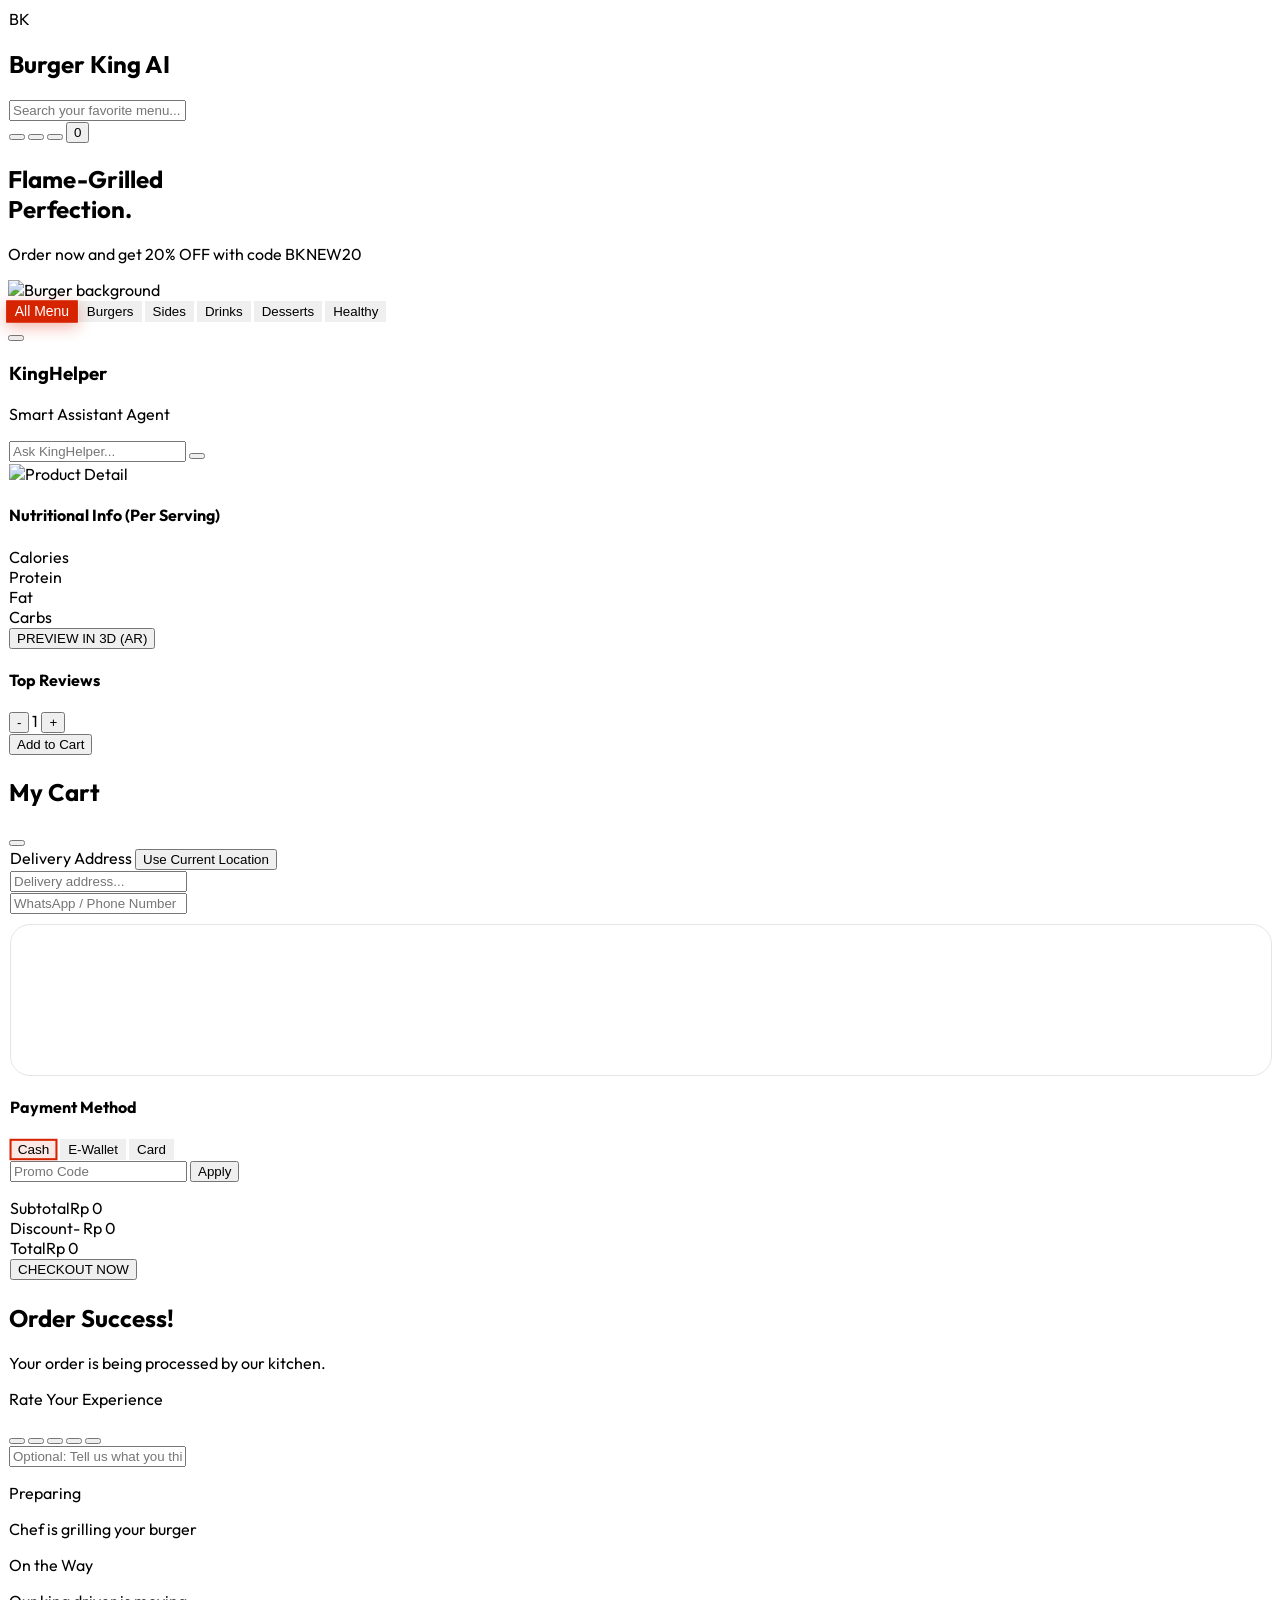
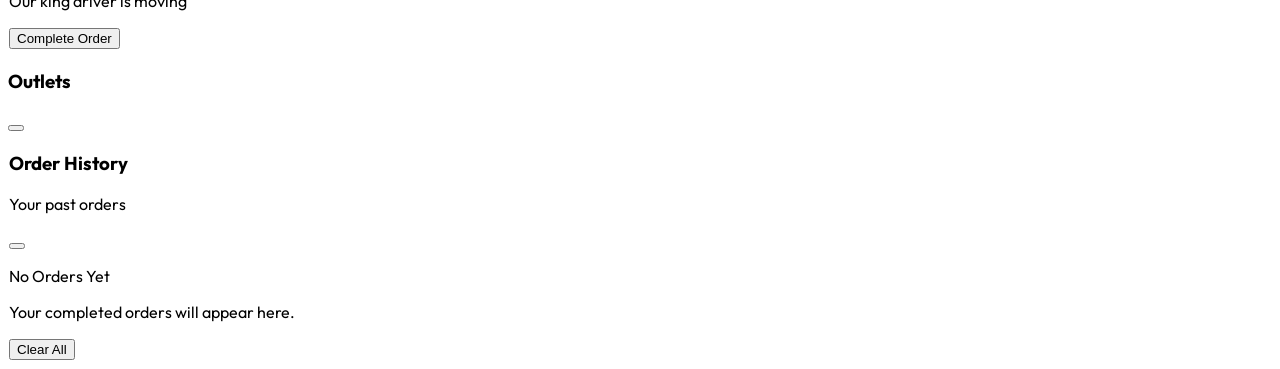
==== index.html @ 4f2f5078 "first commit: Burger King AI ordering website" ====
<!DOCTYPE html>
<html lang="en" class="scroll-smooth">
<head>
    <meta charset="UTF-8">
    <meta name="viewport" content="width=device-width, initial-scale=1.0">
    <title>Burger King AI | Premium Ordering</title>
    
    <!-- Fonts & Icons -->
    <link href="https://fonts.googleapis.com/css2?family=Outfit:wght@300;400;600;800&display=swap" rel="stylesheet">
    <script src="https://cdn.tailwindcss.com"></script>
    <script src="https://unpkg.com/lucide@latest"></script>
    
    <!-- 3D & AR Library -->
    <script type="module" src="https://ajax.googleapis.com/ajax/libs/model-viewer/4.2.0/model-viewer.min.js"></script>
    
    <!-- Mapping Library (Leaflet) -->
    <link rel="stylesheet" href="https://unpkg.com/leaflet@1.9.4/dist/leaflet.css" />
    <script src="https://unpkg.com/leaflet@1.9.4/dist/leaflet.js"></script>
    
    <!-- Custom Styles -->
    <link rel="stylesheet" href="style.css">
    
    <script>
        tailwind.config = {
            darkMode: 'class',
            theme: {
                extend: {
                    colors: {
                        bk: {
                            red: '#D62300',
                            orange: '#FF8730',
                            flame: '#F26122',
                            yellow: '#F5EBCC',
                            dark: '#1A1A1A',
                            charcoal: '#2D2D2D'
                        }
                    },
                    fontFamily: {
                        outfit: ['Outfit', 'sans-serif'],
                    }
                }
            }
        }
    </script>
</head>

<body class="bg-bk-yellow dark:bg-bk-dark text-bk-dark dark:text-bk-yellow min-h-screen">
    
    <!-- NAVIGATION BAR -->
    <nav class="sticky top-0 z-50 glass px-4 py-3 flex items-center justify-between">
        <div class="flex items-center gap-2">
            <div class="w-10 h-10 bg-bk-red rounded-full flex items-center justify-center text-white font-bold text-xl shadow-lg">BK</div>
            <h1 class="text-xl font-extrabold tracking-tight hidden sm:block uppercase">Burger King <span class="text-bk-red">AI</span></h1>
        </div>
        
        <div class="flex-1 max-w-md mx-4 relative hidden md:block">
            <input type="text" id="searchInput" oninput="handleSearch()" placeholder="Search your favorite menu..." class="w-full bg-white/50 dark:bg-white/10 border-none rounded-full py-2 px-10 focus:ring-2 focus:ring-bk-red transition-all outline-none">
            <i data-lucide="search" class="absolute left-3 top-2.5 w-5 h-5 text-gray-400"></i>
        </div>

        <div class="flex items-center gap-4">
            <button onclick="openOutlets()" class="p-2 rounded-full hover:bg-bk-red hover:text-white transition-all outline-none" title="Nearby Outlets">
                <i data-lucide="map" class="w-6 h-6"></i>
            </button>
            <a href="admin.html" class="p-2 rounded-full hover:bg-bk-red hover:text-white transition-all outline-none" title="Admin Dashboard">
                <i data-lucide="shield-check" class="w-6 h-6"></i>
            </a>
            <button onclick="toggleDarkMode()" class="p-2 rounded-full hover:bg-black/5 dark:hover:bg-white/5 transition-all outline-none" title="Toggle Dark Mode">
                <i data-lucide="moon" id="moonIcon" class="w-6 h-6"></i>
                <i data-lucide="sun" id="sunIcon" class="w-6 h-6 hidden"></i>
            </button>
            <button onclick="openHistory()" class="p-2 rounded-full hover:bg-black/5 dark:hover:bg-white/5 transition-all relative outline-none" title="Order History">
                <i data-lucide="user" class="w-6 h-6"></i>
            </button>
            <button onclick="openCart()" class="bg-bk-red hover:bg-bk-flame text-white px-4 py-2 rounded-full font-bold flex items-center gap-2 transition-all shadow-lg active:scale-95 outline-none">
                <i data-lucide="shopping-cart" class="w-5 h-5"></i>
                <span id="cartCount">0</span>
            </button>
        </div>
    </nav>

    <!-- MAIN CONTENT -->
    <main class="max-w-7xl mx-auto px-4 py-6 pb-24">
        
        <!-- HERO BANNER -->
        <div class="relative rounded-3xl overflow-hidden mb-8 h-48 md:h-64 flex items-center p-8 bg-gradient-to-r from-bk-red to-bk-orange text-white shadow-2xl animate-fade">
            <div class="relative z-10 w-full md:w-2/3">
                <h2 class="text-3xl md:text-5xl font-extrabold mb-2 leading-tight uppercase">Flame-Grilled<br>Perfection.</h2>
                <p class="text-white/80 font-medium">Order now and get 20% OFF with code <span class="font-bold underline cursor-pointer" onclick="copyPromo()">BKNEW20</span></p>
            </div>
            <img src="https://images.unsplash.com/photo-1571091718767-18b5b1457add" class="absolute right-0 top-0 w-full h-full object-cover opacity-20 mix-blend-overlay" alt="Burger background">
        </div>

        <!-- CATEGORY FILTERS -->
        <div class="flex gap-3 overflow-x-auto no-scrollbar py-2 mb-8 items-center" id="categoryContainer">
            <button onclick="filterCategory('all')" class="category-pill active whitespace-nowrap px-6 py-2 rounded-full font-bold bg-white dark:bg-bk-charcoal shadow-sm transition-all border border-transparent outline-none">All Menu</button>
            <button onclick="filterCategory('burger')" class="category-pill whitespace-nowrap px-6 py-2 rounded-full font-bold bg-white dark:bg-bk-charcoal shadow-sm transition-all border border-transparent outline-none">Burgers</button>
            <button onclick="filterCategory('snack')" class="category-pill whitespace-nowrap px-6 py-2 rounded-full font-bold bg-white dark:bg-bk-charcoal shadow-sm transition-all border border-transparent outline-none">Sides</button>
            <button onclick="filterCategory('drink')" class="category-pill whitespace-nowrap px-6 py-2 rounded-full font-bold bg-white dark:bg-bk-charcoal shadow-sm transition-all border border-transparent outline-none">Drinks</button>
            <button onclick="filterCategory('dessert')" class="category-pill whitespace-nowrap px-6 py-2 rounded-full font-bold bg-white dark:bg-bk-charcoal shadow-sm transition-all border border-transparent outline-none">Desserts</button>
            <button onclick="filterCategory('health')" class="category-pill whitespace-nowrap px-6 py-2 rounded-full font-bold bg-white dark:bg-bk-charcoal shadow-sm transition-all border border-transparent outline-none">Healthy</button>
        </div>

        <!-- MENU ITEM GRID -->
        <div id="itemGrid" class="grid grid-cols-2 md:grid-cols-3 lg:grid-cols-4 gap-4 md:gap-6 animate-fade">
            <!-- Dynamic Injection -->
        </div>

    </main>

    <!-- KINGHELPER AI WIDGET -->
    <div class="fixed bottom-6 right-6 z-[60]">
        <button id="botToggle" onclick="toggleChat()" class="w-16 h-16 bg-bk-orange hover:bg-bk-flame text-white rounded-full flex items-center justify-center shadow-2xl transition-all active:scale-90 group relative outline-none">
            <i data-lucide="message-square" class="w-8 h-8 group-hover:hidden"></i>
            <i data-lucide="x" class="w-8 h-8 hidden group-hover:block"></i>
            <span class="absolute -top-1 -right-1 flex h-4 w-4">
                <span class="animate-ping absolute inline-flex h-full w-full rounded-full bg-bk-yellow opacity-75"></span>
                <span class="relative inline-flex rounded-full h-4 w-4 bg-bk-red border-2 border-white"></span>
            </span>
        </button>
        
        <!-- CHAT INTERFACE -->
        <div id="chatWindow" class="absolute bottom-20 right-0 w-80 md:w-96 h-[500px] glass rounded-3xl shadow-2xl hidden flex flex-col overflow-hidden animate-slide">
            <div class="bg-bk-red p-4 text-white flex items-center gap-3">
                <div class="w-10 h-10 bg-white rounded-full flex items-center justify-center text-bk-red shadow-inner">
                    <i data-lucide="bot" class="w-6 h-6"></i>
                </div>
                <div>
                    <h3 class="font-bold">KingHelper</h3>
                    <p class="text-[10px] text-white/70 uppercase tracking-widest">Smart Assistant Agent</p>
                </div>
            </div>
            <div id="chatHistory" class="flex-1 overflow-y-auto p-4 flex flex-col gap-3 no-scrollbar h-full">
                <!-- Messages -->
            </div>
            <div class="p-4 border-t border-white/20 flex gap-2">
                <input type="text" id="chatInput" placeholder="Ask KingHelper..." class="flex-1 bg-white/50 dark:bg-white/10 border-none rounded-full px-4 py-2 focus:ring-2 focus:ring-bk-red outline-none" onkeypress="if(event.key==='Enter') sendChat()">
                <button onclick="sendChat()" class="bg-bk-red text-white p-2 rounded-full hover:bg-bk-flame transition-all outline-none">
                    <i data-lucide="send" class="w-5 h-5"></i>
                </button>
            </div>
        </div>
    </div>

    <!-- UI OVERLAYS (MODALS & SIDEBARS) -->
    
    <!-- PRODUCT DETAIL MODAL -->
    <div id="detailModal" class="fixed inset-0 z-[100] hidden flex items-center justify-center p-4">
        <div class="absolute inset-0 bg-black/60 backdrop-blur-sm" onclick="closeModal('detailModal')"></div>
        <div class="relative glass w-full max-w-lg rounded-3xl overflow-hidden flex flex-col md:flex-row shadow-2xl animate-fade">
            <div class="w-full md:w-1/2 h-64 md:h-auto">
                <img id="detailImg" class="w-full h-full object-cover" src="" alt="Product Detail">
            </div>
            <div class="p-6 flex-1 flex flex-col overflow-y-auto max-h-[80vh] no-scrollbar">
                <div class="flex justify-between items-start mb-1">
                    <h2 id="detailName" class="text-2xl font-extrabold text-bk-red uppercase leading-tight"></h2>
                    <span id="detailPrice" class="font-bold text-lg whitespace-nowrap"></span>
                </div>
                
                <!-- Ratings -->
                <div class="flex items-center gap-2 mb-4">
                    <div id="starRating" class="flex gap-0.5 text-yellow-500">
                        <!-- Dynamic Stars -->
                    </div>
                    <span id="detailRating" class="text-xs font-bold"></span>
                    <span id="detailReviewCount" class="text-[10px] opacity-50"></span>
                </div>

                <p id="detailDesc" class="text-xs opacity-70 mb-6 leading-relaxed"></p>

                <!-- Nutrition Section -->
                <div class="mb-6 bg-black/5 dark:bg-white/5 p-4 rounded-3xl">
                    <h4 class="font-bold text-xs mb-3 flex items-center gap-2">
                        <i data-lucide="activity" class="w-3 h-3 text-bk-red"></i> Nutritional Info (Per Serving)
                    </h4>
                    <div class="grid grid-cols-2 gap-4">
                        <div class="space-y-1">
                            <div class="flex justify-between text-[10px]"><span>Calories</span><span id="statCal" class="font-bold"></span></div>
                            <div class="h-1 bg-gray-200 dark:bg-gray-700 rounded-full overflow-hidden">
                                <div id="barCal" class="h-full bg-bk-red transition-all duration-1000" style="width: 0%"></div>
                            </div>
                        </div>
                        <div class="space-y-1">
                            <div class="flex justify-between text-[10px]"><span>Protein</span><span id="statPro" class="font-bold"></span></div>
                            <div class="h-1 bg-gray-200 dark:bg-gray-700 rounded-full overflow-hidden">
                                <div id="barPro" class="h-full bg-blue-500 transition-all duration-1000" style="width: 0%"></div>
                            </div>
                        </div>
                        <div class="space-y-1">
                            <div class="flex justify-between text-[10px]"><span>Fat</span><span id="statFat" class="font-bold"></span></div>
                            <div class="h-1 bg-gray-200 dark:bg-gray-700 rounded-full overflow-hidden">
                                <div id="barFat" class="h-full bg-yellow-500 transition-all duration-1000" style="width: 0%"></div>
                            </div>
                        </div>
                        <div class="space-y-1">
                            <div class="flex justify-between text-[10px]"><span>Carbs</span><span id="statCarb" class="font-bold"></span></div>
                            <div class="h-1 bg-gray-200 dark:bg-gray-700 rounded-full overflow-hidden">
                                <div id="barCarb" class="h-full bg-green-500 transition-all duration-1000" style="width: 0%"></div>
                            </div>
                        </div>
                    </div>
                </div>
                
                <!-- Mock AR Button -->
                <button onclick="openAR()" class="w-full bg-bk-dark dark:bg-bk-yellow dark:text-bk-dark text-white py-2 rounded-xl text-[10px] font-bold mb-6 flex items-center justify-center gap-2 hover:opacity-90 active:scale-95 transition-all shadow-lg shadow-black/10">
                    <i data-lucide="view" class="w-4 h-4"></i> PREVIEW IN 3D (AR)
                </button>

                <!-- Reviews Section -->
                <div class="mb-6">
                    <h4 class="font-bold text-xs mb-3">Top Reviews</h4>
                    <div id="reviewList" class="space-y-3">
                        <!-- Dynamic Reviews -->
                    </div>
                </div>

                <div class="flex items-center gap-4 mt-auto pt-4 border-t border-black/5 dark:border-white/5">
                    <div class="flex items-center bg-black/5 dark:bg-white/5 rounded-full p-1 shadow-inner">
                        <button onclick="adjustQty(-1)" class="w-10 h-10 rounded-full flex items-center justify-center hover:bg-bk-red hover:text-white transition-all outline-none">-</button>
                        <span id="detailQty" class="w-8 text-center font-bold">1</span>
                        <button onclick="adjustQty(1)" class="w-10 h-10 rounded-full flex items-center justify-center hover:bg-bk-red hover:text-white transition-all outline-none">+</button>
                    </div>
                    <button onclick="confirmAddToCart()" class="flex-1 bg-bk-red text-white py-4 rounded-full font-bold shadow-xl shadow-bk-red/20 hover:bg-bk-flame transition-all active:scale-95 outline-none">Add to Cart</button>
                </div>
            </div>
        </div>
    </div>

    <!-- SHOPPING CART SIDEBAR -->
    <div id="cartSidebar" class="fixed inset-y-0 right-0 z-[100] w-full max-w-md hidden">
        <div class="absolute inset-0 bg-black/40" onclick="closeSidebar()"></div>
        <div class="absolute inset-y-0 right-0 w-full md:w-[400px] glass shadow-2xl flex flex-col animate-slide">
            <div class="p-6 flex items-center justify-between border-b border-black/10 dark:border-white/10">
                <h2 class="text-2xl font-extrabold flex items-center gap-2 uppercase">
                    <i data-lucide="shopping-bag" class="text-bk-red"></i> My Cart
                </h2>
                <button onclick="closeSidebar()" class="p-2 rounded-full hover:bg-black/5 dark:hover:bg-white/5 outline-none">
                    <i data-lucide="x"></i>
                </button>
            </div>
            
            <div id="cartList" class="flex-1 overflow-y-auto p-6 flex flex-col gap-4 no-scrollbar">
                <!-- Items list -->
            </div>

            <div class="p-6 glass border-t border-black/10 dark:border-white/10 no-scrollbar overflow-y-auto">
                <!-- Address Section -->
                <div class="flex flex-col gap-2 mb-6">
                    <div class="flex justify-between items-center text-sm opacity-70">
                        <span>Delivery Address</span>
                        <button onclick="detectLocation()" class="flex items-center gap-1 font-bold text-bk-red hover:underline">
                            <i data-lucide="map-pin" class="w-3 h-3"></i> Use Current Location
                        </button>
                    </div>
                    <div class="relative mb-3">
                        <input type="text" id="deliveryAddress" placeholder="Delivery address..." class="w-full bg-white/50 dark:bg-white/5 border border-black/10 rounded-xl p-3 pr-10 text-sm outline-none focus:ring-1 focus:ring-bk-red">
                        <i data-lucide="navigation" class="absolute right-3 top-3 w-4 h-4 text-bk-red animate-pulse hidden" id="locationLoader"></i>
                    </div>
                    <div class="relative">
                        <input type="tel" id="customerPhone" placeholder="WhatsApp / Phone Number" class="w-full bg-white/50 dark:bg-white/5 border border-black/10 rounded-xl p-3 pr-10 text-sm outline-none focus:ring-1 focus:ring-bk-red">
                        <i data-lucide="phone" class="absolute right-3 top-3 w-4 h-4 opacity-30"></i>
                    </div>
                    <!-- Map Preview -->
                    <div id="mapContainer" class="map-preview hidden">
                        <iframe id="mapIframe" width="100%" height="100%" frameborder="0" style="border:0" allowfullscreen></iframe>
                    </div>
                </div>

                <!-- Payment Method Section -->
                <div class="mb-6">
                    <h4 class="text-sm font-bold opacity-70 mb-3">Payment Method</h4>
                    <div class="grid grid-cols-3 gap-2" id="paymentMethods">
                        <button onclick="selectPayment('Cash')" class="payment-card active p-3 rounded-2xl bg-white/50 dark:bg-white/5 flex flex-col items-center gap-2 outline-none">
                            <i data-lucide="banknote" class="w-6 h-6 text-green-500"></i>
                            <span class="text-[10px] font-bold">Cash</span>
                        </button>
                        <button onclick="selectPayment('E-Wallet')" class="payment-card p-3 rounded-2xl bg-white/50 dark:bg-white/5 flex flex-col items-center gap-2 outline-none">
                            <i data-lucide="smartphone" class="w-6 h-6 text-blue-500"></i>
                            <span class="text-[10px] font-bold">E-Wallet</span>
                        </button>
                        <button onclick="selectPayment('Card')" class="payment-card p-3 rounded-2xl bg-white/50 dark:bg-white/5 flex flex-col items-center gap-2 outline-none">
                            <i data-lucide="credit-card" class="w-6 h-6 text-orange-500"></i>
                            <span class="text-[10px] font-bold">Card</span>
                        </button>
                    </div>
                </div>

                <!-- Promo Section -->
                <div class="flex flex-col gap-2 mb-6">
                    <div class="flex items-center gap-2">
                        <input type="text" id="promoCode" placeholder="Promo Code" class="flex-1 bg-white/50 dark:bg-white/5 border border-black/10 rounded-xl p-2 text-sm outline-none focus:ring-1 focus:ring-bk-red">
                        <button onclick="applyPromo()" class="bg-bk-dark dark:bg-bk-yellow dark:text-bk-dark text-white px-4 py-2 rounded-xl text-sm font-bold active:scale-95 transition-all outline-none">Apply</button>
                    </div>
                    <p id="promoMessage" class="text-xs font-bold hidden"></p>
                </div>

                <!-- Summary Section -->
                <div class="space-y-2 mb-6">
                    <div class="flex justify-between text-sm"><span>Subtotal</span><span id="subtotal">Rp 0</span></div>
                    <div class="flex justify-between text-sm"><span>Discount</span><span id="discount" class="text-green-500">- Rp 0</span></div>
                    <div class="flex justify-between text-xl font-extrabold uppercase"><span>Total</span><span id="finalTotal">Rp 0</span></div>
                </div>

                <button onclick="handleCheckout()" class="w-full bg-bk-red text-white py-4 rounded-2xl font-extrabold text-lg shadow-xl shadow-bk-red/20 hover:bg-bk-flame transition-all active:scale-95 outline-none">CHECKOUT NOW</button>
            </div>
        </div>
    </div>

    <!-- ORDER TRACKING POPUP -->
    <div id="trackingModal" class="fixed inset-0 z-[110] hidden flex items-center justify-center p-4">
        <div class="absolute inset-0 bg-black/80 backdrop-blur-md"></div>
        <div class="relative glass w-full max-w-sm rounded-[40px] p-8 text-center shadow-2xl animate-fade">
            <div class="w-24 h-24 bg-green-500/20 text-green-500 rounded-full flex items-center justify-center mx-auto mb-6">
                <i data-lucide="check-circle" class="w-12 h-12"></i>
            </div>
            <h2 class="text-2xl font-extrabold mb-2 text-bk-dark dark:text-white uppercase">Order Success!</h2>
            <p class="text-xs opacity-60 mb-6">Your order is being processed by our kitchen.</p>
            
            <!-- Rate Your Experience -->
            <div class="bg-black/5 dark:bg-white/5 p-5 rounded-[30px] mb-6 animate-fade">
                <p class="text-[10px] uppercase font-bold tracking-widest mb-3 opacity-70">Rate Your Experience</p>
                <div class="flex justify-center gap-2 mb-3" id="orderRatingStars">
                    <button onclick="setOrderRating(1)" class="star-btn transition-all duration-300 hover:scale-125"><i data-lucide="star" class="w-6 h-6 text-gray-300"></i></button>
                    <button onclick="setOrderRating(2)" class="star-btn transition-all duration-300 hover:scale-125"><i data-lucide="star" class="w-6 h-6 text-gray-300"></i></button>
                    <button onclick="setOrderRating(3)" class="star-btn transition-all duration-300 hover:scale-125"><i data-lucide="star" class="w-6 h-6 text-gray-300"></i></button>
                    <button onclick="setOrderRating(4)" class="star-btn transition-all duration-300 hover:scale-125"><i data-lucide="star" class="w-6 h-6 text-gray-300"></i></button>
                    <button onclick="setOrderRating(5)" class="star-btn transition-all duration-300 hover:scale-125"><i data-lucide="star" class="w-6 h-6 text-gray-300"></i></button>
                </div>
                <input type="text" id="orderFeedback" placeholder="Optional: Tell us what you think..." class="w-full bg-white/50 dark:bg-white/10 border-none rounded-xl p-2 text-[10px] outline-none focus:ring-1 focus:ring-bk-red">
            </div>
            
            <!-- Tracking Progress -->
            <div class="space-y-6 relative mb-8">
                <div class="flex items-center gap-4">
                    <div class="w-10 h-10 rounded-full bg-bk-red text-white flex items-center justify-center relative z-10 shadow-lg shadow-bk-red/30">
                        <i data-lucide="utensils" class="w-5 h-5"></i>
                    </div>
                    <div class="flex-1 text-left">
                        <p class="font-bold text-sm">Preparing</p>
                        <p class="text-[10px] opacity-50">Chef is grilling your burger</p>
                    </div>
                </div>
                <div class="absolute left-5 top-5 bottom-5 w-0.5 bg-gray-200 dark:bg-gray-700"></div>
                <div class="flex items-center gap-4 opacity-30">
                    <div class="w-10 h-10 rounded-full bg-gray-200 dark:bg-gray-700 text-gray-400 flex items-center justify-center relative z-10">
                        <i data-lucide="truck" class="w-5 h-5"></i>
                    </div>
                    <div class="flex-1 text-left">
                        <p class="font-bold text-sm">On the Way</p>
                        <p class="text-[10px] opacity-50">Our king driver is moving</p>
                    </div>
                </div>
            </div>

            <button onclick="submitOrderFeedback()" class="w-full bg-bk-red text-white font-bold py-4 rounded-3xl hover:bg-bk-flame transition-all active:scale-95 shadow-lg shadow-bk-red/20 outline-none uppercase tracking-widest text-xs">Complete Order</button>
        </div>
    </div>

    <!-- AR VIEW MODAL -->
    <div id="arModal" style="display:none" class="fixed inset-0 z-[120] items-center justify-center p-4">
        <div class="absolute inset-0 bg-black/90 backdrop-blur-xl" onclick="closeModal('arModal')"></div>
        <div class="relative w-full max-w-2xl bg-bk-yellow/10 rounded-[40px] border border-white/10" style="height: 75vh;">
            <button onclick="closeModal('arModal')" class="absolute top-6 right-6 z-10 p-3 bg-black/50 text-white rounded-full hover:bg-bk-red transition-all">
                <i data-lucide="x"></i>
            </button>
            <div class="absolute top-6 left-6 z-10 bg-bk-red text-white px-4 py-1.5 rounded-full text-[10px] font-bold uppercase tracking-widest flex items-center gap-2">
                <span class="w-2 h-2 bg-white rounded-full animate-pulse"></span> Live 3D Preview
            </div>
            
            <!-- Real 3D Component -->
            <model-viewer id="burgerModel"
                style="width:100%; height:100%; border-radius: 40px; background: transparent;"
                src="https://modelviewer.dev/shared-assets/models/glTF-Sample-Assets/Models/Avocado/glTF-Binary/Avocado.glb"
                ar ar-modes="webxr scene-viewer quick-look"
                camera-controls
                shadow-intensity="1"
                auto-rotate
                rotation-per-second="30deg"
                exposure="0.8"
                alt="A 3D model of our menu item">
            </model-viewer>

            <div class="absolute bottom-8 inset-x-0 flex justify-center px-8 pointer-events-none">
                <div class="bg-black/40 backdrop-blur-md p-4 rounded-3xl border border-white/10 text-center">
                    <h5 id="arTitle" class="text-white font-extrabold text-sm uppercase mb-1"></h5>
                    <p class="text-white/60 text-[10px]">Pinch to zoom • Drag to rotate • "View in AR" on mobile</p>
                </div>
            </div>
        </div>
    </div>

    <!-- OUTLET LOCATOR MODAL -->
    <div id="outletModal" class="fixed inset-0 z-[120] hidden flex items-center justify-center p-4">
        <div class="absolute inset-0 bg-black/80 backdrop-blur-md" onclick="closeModal('outletModal')"></div>
        <div class="relative w-full max-w-4xl h-[80vh] bg-bk-yellow dark:bg-bk-charcoal rounded-[40px] shadow-2xl overflow-hidden flex flex-col md:flex-row animate-fade">
            <div class="w-full md:w-80 p-8 border-r border-black/10 dark:border-white/10 overflow-y-auto no-scrollbar">
                <div class="flex items-center justify-between mb-8">
                    <h3 class="text-2xl font-extrabold uppercase">Outlets</h3>
                    <button onclick="closeModal('outletModal')" class="p-2 rounded-full hover:bg-black/5 dark:hover:bg-white/5"><i data-lucide="x"></i></button>
                </div>
                <div id="outletList" class="space-y-4">
                    <!-- Dynamic Outlet list -->
                </div>
            </div>
            <div id="outletMap" class="flex-1 bg-gray-100 z-0 h-64 md:h-auto"></div>
        </div>
    </div>

    <!-- ORDER HISTORY MODAL -->
    <div id="historyModal" class="fixed inset-0 z-[110] hidden flex items-center justify-center p-4">
        <div class="absolute inset-0 bg-black/70 backdrop-blur-md" onclick="closeModal('historyModal')"></div>
        <div class="relative glass w-full max-w-lg rounded-[40px] shadow-2xl flex flex-col overflow-hidden animate-fade" style="max-height: 85vh;">
            <!-- Header -->
            <div class="bg-bk-red p-6 flex items-center justify-between">
                <div class="flex items-center gap-3 text-white">
                    <div class="w-10 h-10 bg-white/20 rounded-2xl flex items-center justify-center">
                        <i data-lucide="clock" class="w-5 h-5"></i>
                    </div>
                    <div>
                        <h3 class="font-extrabold text-lg uppercase tracking-tight">Order History</h3>
                        <p class="text-[10px] text-white/70 uppercase tracking-widest">Your past orders</p>
                    </div>
                </div>
                <button onclick="closeModal('historyModal')" class="p-2 rounded-full bg-white/10 hover:bg-white/20 text-white transition-all outline-none">
                    <i data-lucide="x" class="w-5 h-5"></i>
                </button>
            </div>

            <!-- Body -->
            <div id="historyList" class="flex-1 overflow-y-auto p-6 flex flex-col gap-4 no-scrollbar"></div>

            <!-- Empty State -->
            <div id="historyEmpty" class="hidden flex-1 flex flex-col items-center justify-center py-16 text-center px-6">
                <div class="w-20 h-20 bg-bk-red/10 rounded-full flex items-center justify-center mb-4">
                    <i data-lucide="package-open" class="w-10 h-10 text-bk-red opacity-50"></i>
                </div>
                <p class="font-extrabold text-lg mb-1 opacity-50 uppercase">No Orders Yet</p>
                <p class="text-xs opacity-40">Your completed orders will appear here.</p>
            </div>

            <!-- Footer -->
            <div class="p-6 border-t border-black/10 dark:border-white/10 flex justify-between items-center">
                <p id="historyCount" class="text-xs font-bold opacity-50"></p>
                <button onclick="clearHistoryFromModal()" class="text-xs text-red-500 hover:underline font-bold flex items-center gap-1 outline-none">
                    <i data-lucide="trash-2" class="w-3 h-3"></i> Clear All
                </button>
            </div>
        </div>
    </div>

    <!-- CUSTOM TOAST NOTIFICATION -->
    <div id="toastContainer" class="fixed top-6 left-1/2 -translate-x-1/2 z-[200] pointer-events-none flex flex-col gap-3 w-full max-w-xs md:max-w-sm px-4">
        <!-- Toasts go here -->
    </div>

    <!-- Core Script -->
    <script src="script.js"></script>
</body>
</html>
---- style.css ----
/* BURGER KING PREMIUM DESIGN SYSTEM */

body { 
    font-family: 'Outfit', sans-serif; 
    transition: background-color 0.2s, color 0.2s; 
}

/* Glassmorphism Effects */
.glass { 
    background: rgba(255, 255, 255, 0.7); 
    backdrop-filter: blur(10px); 
    border: 1px solid rgba(255, 255, 255, 0.2); 
}

.dark .glass { 
    background: rgba(26, 26, 26, 0.7); 
    border: 1px solid rgba(255, 255, 255, 0.1); 
}

/* Premium Shadows & Elevations */
.premium-shadow { 
    box-shadow: 0 20px 25px -5px rgba(0, 0, 0, 0.1), 0 10px 10px -5px rgba(0, 0, 0, 0.04); 
}

.hover-elevate { 
    transition: all 0.3s cubic-bezier(0.4, 0, 0.2, 1); 
}

.hover-elevate:hover { 
    transform: translateY(-8px); 
    box-shadow: 0 25px 50px -12px rgba(214, 35, 0, 0.2); 
}

/* Utilities */
.no-scrollbar::-webkit-scrollbar { 
    display: none; 
}

.no-scrollbar { 
    -ms-overflow-style: none; 
    scrollbar-width: none; 
}

/* Nutrition Bar Transition */
#barCal, #barPro, #barFat, #barCarb {
    transition: width 1.2s cubic-bezier(0.34, 1.56, 0.64, 1);
}

/* Category Filter Pills */
.category-pill {
    transition: all 0.2s cubic-bezier(0.4, 0, 0.2, 1);
    border: 2px solid transparent;
}

.category-pill.active {
    background-color: #D62300;
    color: #ffffff;
    border-color: #D62300;
    box-shadow: 0 4px 15px rgba(214, 35, 0, 0.35);
    transform: scale(1.05);
}

.dark .category-pill.active {
    background-color: #D62300;
    color: #ffffff;
}

/* Animations */
@keyframes slideIn { 
    from { transform: translateX(100%); } 
    to { transform: translateX(0); } 
}

.animate-slide { 
    animation: slideIn 0.3s ease-out; 
}

@keyframes fadeIn { 
    from { opacity: 0; transform: translateY(10px); } 
    to { opacity: 1; transform: translateY(0); } 
}

.animate-fade { 
    animation: fadeIn 0.3s forwards; 
}

/* Payment Cards */
.payment-card {
    transition: all 0.2s cubic-bezier(0.4, 0, 0.2, 1);
    border: 2px solid transparent;
}
.payment-card.active {
    border-color: #D62300;
    background-color: rgba(214, 35, 0, 0.1);
    transform: scale(1.02);
}
.dark .payment-card.active {
    background-color: rgba(214, 35, 0, 0.2);
}

.map-preview {
    width: 100%;
    height: 150px;
    border-radius: 20px;
    overflow: hidden;
    margin-top: 10px;
    border: 1px solid rgba(0,0,0,0.1);
}

/* Toast Notification Styling */
.toast-msg {
    background: rgba(26, 26, 26, 0.9);
    backdrop-filter: blur(15px);
    color: white;
    padding: 1rem 1.5rem;
    border-radius: 20px;
    border: 1px solid rgba(255, 255, 255, 0.1);
    box-shadow: 0 10px 40px rgba(0, 0, 0, 0.3);
    pointer-events: auto;
    display: flex;
    align-items: center;
    gap: 12px;
    animation: toastIn 0.5s cubic-bezier(0.175, 0.885, 0.32, 1.275) forwards;
}

.dark .toast-msg {
    background: rgba(214, 35, 0, 0.9);
}

@keyframes toastIn {
    from { transform: translateY(-100%) scale(0.8); opacity: 0; }
    to { transform: translateY(0) scale(1); opacity: 1; }
}

@keyframes toastOut {
    from { transform: translateY(0) scale(1); opacity: 1; }
    to { transform: translateY(-20px) scale(0.9); opacity: 0; }
}

.toast-out {
    animation: toastOut 0.4s ease forwards !important;
}
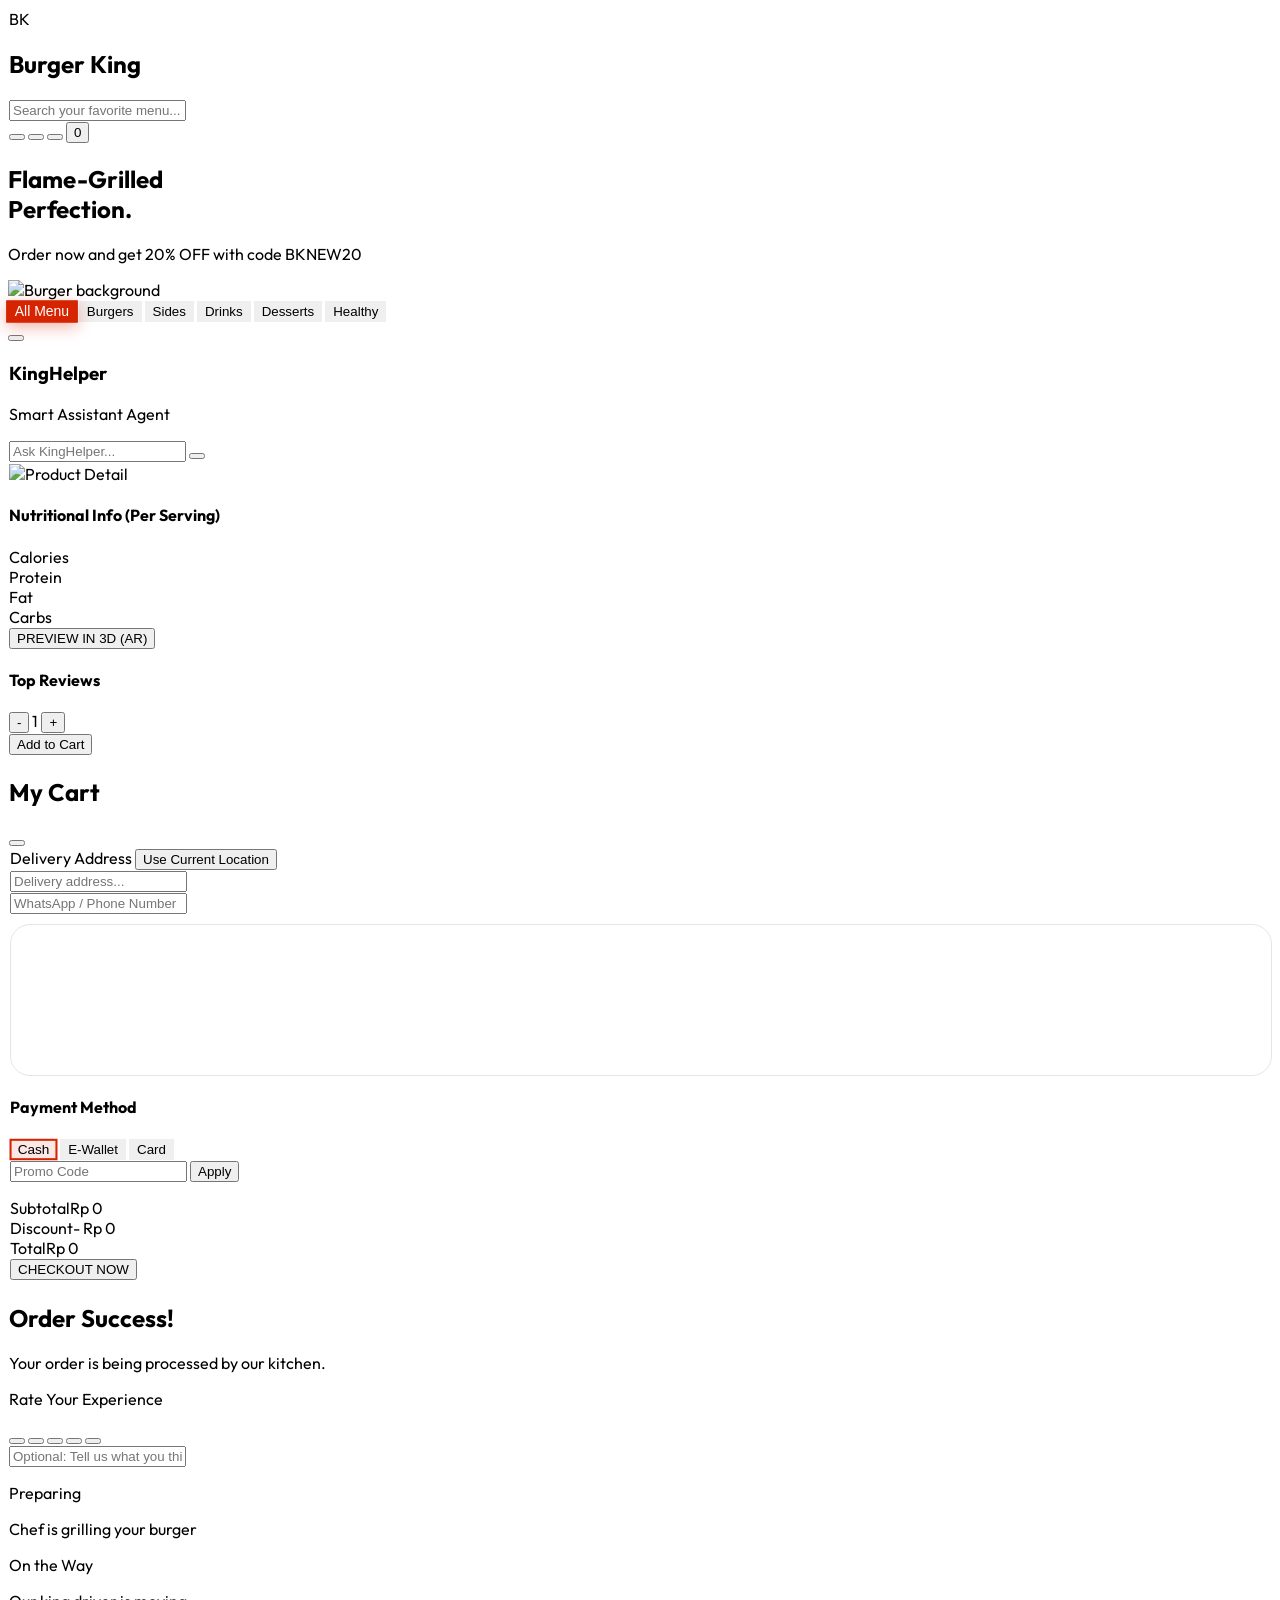
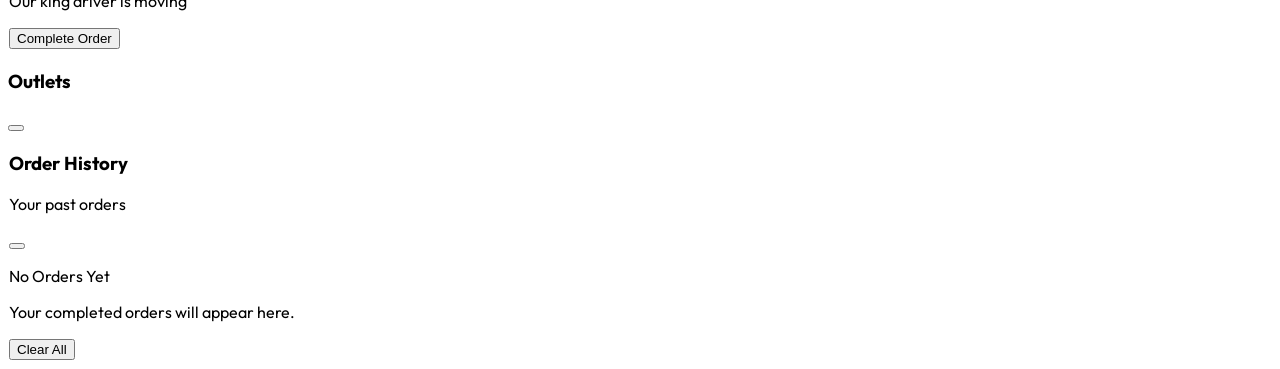
==== commit 413c276c: "Remove AI text from titles and UI" ====
--- a/index.html
+++ b/index.html
@@ -1,25 +1,26 @@
 <!DOCTYPE html>
 <html lang="en" class="scroll-smooth">
+
 <head>
     <meta charset="UTF-8">
     <meta name="viewport" content="width=device-width, initial-scale=1.0">
-    <title>Burger King AI | Premium Ordering</title>
-    
+    <title>Burger King | Premium Ordering</title>
+
     <!-- Fonts & Icons -->
     <link href="https://fonts.googleapis.com/css2?family=Outfit:wght@300;400;600;800&display=swap" rel="stylesheet">
     <script src="https://cdn.tailwindcss.com"></script>
     <script src="https://unpkg.com/lucide@latest"></script>
-    
+
     <!-- 3D & AR Library -->
     <script type="module" src="https://ajax.googleapis.com/ajax/libs/model-viewer/4.2.0/model-viewer.min.js"></script>
-    
+
     <!-- Mapping Library (Leaflet) -->
     <link rel="stylesheet" href="https://unpkg.com/leaflet@1.9.4/dist/leaflet.css" />
     <script src="https://unpkg.com/leaflet@1.9.4/dist/leaflet.js"></script>
-    
+
     <!-- Custom Styles -->
     <link rel="stylesheet" href="style.css">
-    
+
     <script>
         tailwind.config = {
             darkMode: 'class',
@@ -45,34 +46,45 @@
 </head>
 
 <body class="bg-bk-yellow dark:bg-bk-dark text-bk-dark dark:text-bk-yellow min-h-screen">
-    
+
     <!-- NAVIGATION BAR -->
     <nav class="sticky top-0 z-50 glass px-4 py-3 flex items-center justify-between">
         <div class="flex items-center gap-2">
-            <div class="w-10 h-10 bg-bk-red rounded-full flex items-center justify-center text-white font-bold text-xl shadow-lg">BK</div>
-            <h1 class="text-xl font-extrabold tracking-tight hidden sm:block uppercase">Burger King <span class="text-bk-red">AI</span></h1>
-        </div>
-        
+            <div
+                class="w-10 h-10 bg-bk-red rounded-full flex items-center justify-center text-white font-bold text-xl shadow-lg">
+                BK</div>
+            <h1 class="text-xl font-extrabold tracking-tight hidden sm:block uppercase">Burger King</h1>
+        </div>
+
         <div class="flex-1 max-w-md mx-4 relative hidden md:block">
-            <input type="text" id="searchInput" oninput="handleSearch()" placeholder="Search your favorite menu..." class="w-full bg-white/50 dark:bg-white/10 border-none rounded-full py-2 px-10 focus:ring-2 focus:ring-bk-red transition-all outline-none">
+            <input type="text" id="searchInput" oninput="handleSearch()" placeholder="Search your favorite menu..."
+                class="w-full bg-white/50 dark:bg-white/10 border-none rounded-full py-2 px-10 focus:ring-2 focus:ring-bk-red transition-all outline-none">
             <i data-lucide="search" class="absolute left-3 top-2.5 w-5 h-5 text-gray-400"></i>
         </div>
 
         <div class="flex items-center gap-4">
-            <button onclick="openOutlets()" class="p-2 rounded-full hover:bg-bk-red hover:text-white transition-all outline-none" title="Nearby Outlets">
+            <button onclick="openOutlets()"
+                class="p-2 rounded-full hover:bg-bk-red hover:text-white transition-all outline-none"
+                title="Nearby Outlets">
                 <i data-lucide="map" class="w-6 h-6"></i>
             </button>
-            <a href="admin.html" class="p-2 rounded-full hover:bg-bk-red hover:text-white transition-all outline-none" title="Admin Dashboard">
+            <a href="admin.html" class="p-2 rounded-full hover:bg-bk-red hover:text-white transition-all outline-none"
+                title="Admin Dashboard">
                 <i data-lucide="shield-check" class="w-6 h-6"></i>
             </a>
-            <button onclick="toggleDarkMode()" class="p-2 rounded-full hover:bg-black/5 dark:hover:bg-white/5 transition-all outline-none" title="Toggle Dark Mode">
+            <button onclick="toggleDarkMode()"
+                class="p-2 rounded-full hover:bg-black/5 dark:hover:bg-white/5 transition-all outline-none"
+                title="Toggle Dark Mode">
                 <i data-lucide="moon" id="moonIcon" class="w-6 h-6"></i>
                 <i data-lucide="sun" id="sunIcon" class="w-6 h-6 hidden"></i>
             </button>
-            <button onclick="openHistory()" class="p-2 rounded-full hover:bg-black/5 dark:hover:bg-white/5 transition-all relative outline-none" title="Order History">
+            <button onclick="openHistory()"
+                class="p-2 rounded-full hover:bg-black/5 dark:hover:bg-white/5 transition-all relative outline-none"
+                title="Order History">
                 <i data-lucide="user" class="w-6 h-6"></i>
             </button>
-            <button onclick="openCart()" class="bg-bk-red hover:bg-bk-flame text-white px-4 py-2 rounded-full font-bold flex items-center gap-2 transition-all shadow-lg active:scale-95 outline-none">
+            <button onclick="openCart()"
+                class="bg-bk-red hover:bg-bk-flame text-white px-4 py-2 rounded-full font-bold flex items-center gap-2 transition-all shadow-lg active:scale-95 outline-none">
                 <i data-lucide="shopping-cart" class="w-5 h-5"></i>
                 <span id="cartCount">0</span>
             </button>
@@ -81,24 +93,36 @@
 
     <!-- MAIN CONTENT -->
     <main class="max-w-7xl mx-auto px-4 py-6 pb-24">
-        
+
         <!-- HERO BANNER -->
-        <div class="relative rounded-3xl overflow-hidden mb-8 h-48 md:h-64 flex items-center p-8 bg-gradient-to-r from-bk-red to-bk-orange text-white shadow-2xl animate-fade">
+        <div
+            class="relative rounded-3xl overflow-hidden mb-8 h-48 md:h-64 flex items-center p-8 bg-gradient-to-r from-bk-red to-bk-orange text-white shadow-2xl animate-fade">
             <div class="relative z-10 w-full md:w-2/3">
-                <h2 class="text-3xl md:text-5xl font-extrabold mb-2 leading-tight uppercase">Flame-Grilled<br>Perfection.</h2>
-                <p class="text-white/80 font-medium">Order now and get 20% OFF with code <span class="font-bold underline cursor-pointer" onclick="copyPromo()">BKNEW20</span></p>
-            </div>
-            <img src="https://images.unsplash.com/photo-1571091718767-18b5b1457add" class="absolute right-0 top-0 w-full h-full object-cover opacity-20 mix-blend-overlay" alt="Burger background">
+                <h2 class="text-3xl md:text-5xl font-extrabold mb-2 leading-tight uppercase">
+                    Flame-Grilled<br>Perfection.</h2>
+                <p class="text-white/80 font-medium">Order now and get 20% OFF with code <span
+                        class="font-bold underline cursor-pointer" onclick="copyPromo()">BKNEW20</span></p>
+            </div>
+            <img src="https://images.unsplash.com/photo-1571091718767-18b5b1457add"
+                class="absolute right-0 top-0 w-full h-full object-cover opacity-20 mix-blend-overlay"
+                alt="Burger background">
         </div>
 
         <!-- CATEGORY FILTERS -->
         <div class="flex gap-3 overflow-x-auto no-scrollbar py-2 mb-8 items-center" id="categoryContainer">
-            <button onclick="filterCategory('all')" class="category-pill active whitespace-nowrap px-6 py-2 rounded-full font-bold bg-white dark:bg-bk-charcoal shadow-sm transition-all border border-transparent outline-none">All Menu</button>
-            <button onclick="filterCategory('burger')" class="category-pill whitespace-nowrap px-6 py-2 rounded-full font-bold bg-white dark:bg-bk-charcoal shadow-sm transition-all border border-transparent outline-none">Burgers</button>
-            <button onclick="filterCategory('snack')" class="category-pill whitespace-nowrap px-6 py-2 rounded-full font-bold bg-white dark:bg-bk-charcoal shadow-sm transition-all border border-transparent outline-none">Sides</button>
-            <button onclick="filterCategory('drink')" class="category-pill whitespace-nowrap px-6 py-2 rounded-full font-bold bg-white dark:bg-bk-charcoal shadow-sm transition-all border border-transparent outline-none">Drinks</button>
-            <button onclick="filterCategory('dessert')" class="category-pill whitespace-nowrap px-6 py-2 rounded-full font-bold bg-white dark:bg-bk-charcoal shadow-sm transition-all border border-transparent outline-none">Desserts</button>
-            <button onclick="filterCategory('health')" class="category-pill whitespace-nowrap px-6 py-2 rounded-full font-bold bg-white dark:bg-bk-charcoal shadow-sm transition-all border border-transparent outline-none">Healthy</button>
+            <button onclick="filterCategory('all')"
+                class="category-pill active whitespace-nowrap px-6 py-2 rounded-full font-bold bg-white dark:bg-bk-charcoal shadow-sm transition-all border border-transparent outline-none">All
+                Menu</button>
+            <button onclick="filterCategory('burger')"
+                class="category-pill whitespace-nowrap px-6 py-2 rounded-full font-bold bg-white dark:bg-bk-charcoal shadow-sm transition-all border border-transparent outline-none">Burgers</button>
+            <button onclick="filterCategory('snack')"
+                class="category-pill whitespace-nowrap px-6 py-2 rounded-full font-bold bg-white dark:bg-bk-charcoal shadow-sm transition-all border border-transparent outline-none">Sides</button>
+            <button onclick="filterCategory('drink')"
+                class="category-pill whitespace-nowrap px-6 py-2 rounded-full font-bold bg-white dark:bg-bk-charcoal shadow-sm transition-all border border-transparent outline-none">Drinks</button>
+            <button onclick="filterCategory('dessert')"
+                class="category-pill whitespace-nowrap px-6 py-2 rounded-full font-bold bg-white dark:bg-bk-charcoal shadow-sm transition-all border border-transparent outline-none">Desserts</button>
+            <button onclick="filterCategory('health')"
+                class="category-pill whitespace-nowrap px-6 py-2 rounded-full font-bold bg-white dark:bg-bk-charcoal shadow-sm transition-all border border-transparent outline-none">Healthy</button>
         </div>
 
         <!-- MENU ITEM GRID -->
@@ -108,19 +132,22 @@
 
     </main>
 
-    <!-- KINGHELPER AI WIDGET -->
+    <!-- KINGHELPER WIDGET -->
     <div class="fixed bottom-6 right-6 z-[60]">
-        <button id="botToggle" onclick="toggleChat()" class="w-16 h-16 bg-bk-orange hover:bg-bk-flame text-white rounded-full flex items-center justify-center shadow-2xl transition-all active:scale-90 group relative outline-none">
+        <button id="botToggle" onclick="toggleChat()"
+            class="w-16 h-16 bg-bk-orange hover:bg-bk-flame text-white rounded-full flex items-center justify-center shadow-2xl transition-all active:scale-90 group relative outline-none">
             <i data-lucide="message-square" class="w-8 h-8 group-hover:hidden"></i>
             <i data-lucide="x" class="w-8 h-8 hidden group-hover:block"></i>
             <span class="absolute -top-1 -right-1 flex h-4 w-4">
-                <span class="animate-ping absolute inline-flex h-full w-full rounded-full bg-bk-yellow opacity-75"></span>
+                <span
+                    class="animate-ping absolute inline-flex h-full w-full rounded-full bg-bk-yellow opacity-75"></span>
                 <span class="relative inline-flex rounded-full h-4 w-4 bg-bk-red border-2 border-white"></span>
             </span>
         </button>
-        
+
         <!-- CHAT INTERFACE -->
-        <div id="chatWindow" class="absolute bottom-20 right-0 w-80 md:w-96 h-[500px] glass rounded-3xl shadow-2xl hidden flex flex-col overflow-hidden animate-slide">
+        <div id="chatWindow"
+            class="absolute bottom-20 right-0 w-80 md:w-96 h-[500px] glass rounded-3xl shadow-2xl hidden flex flex-col overflow-hidden animate-slide">
             <div class="bg-bk-red p-4 text-white flex items-center gap-3">
                 <div class="w-10 h-10 bg-white rounded-full flex items-center justify-center text-bk-red shadow-inner">
                     <i data-lucide="bot" class="w-6 h-6"></i>
@@ -134,8 +161,11 @@
                 <!-- Messages -->
             </div>
             <div class="p-4 border-t border-white/20 flex gap-2">
-                <input type="text" id="chatInput" placeholder="Ask KingHelper..." class="flex-1 bg-white/50 dark:bg-white/10 border-none rounded-full px-4 py-2 focus:ring-2 focus:ring-bk-red outline-none" onkeypress="if(event.key==='Enter') sendChat()">
-                <button onclick="sendChat()" class="bg-bk-red text-white p-2 rounded-full hover:bg-bk-flame transition-all outline-none">
+                <input type="text" id="chatInput" placeholder="Ask KingHelper..."
+                    class="flex-1 bg-white/50 dark:bg-white/10 border-none rounded-full px-4 py-2 focus:ring-2 focus:ring-bk-red outline-none"
+                    onkeypress="if(event.key==='Enter') sendChat()">
+                <button onclick="sendChat()"
+                    class="bg-bk-red text-white p-2 rounded-full hover:bg-bk-flame transition-all outline-none">
                     <i data-lucide="send" class="w-5 h-5"></i>
                 </button>
             </div>
@@ -143,11 +173,12 @@
     </div>
 
     <!-- UI OVERLAYS (MODALS & SIDEBARS) -->
-    
+
     <!-- PRODUCT DETAIL MODAL -->
     <div id="detailModal" class="fixed inset-0 z-[100] hidden flex items-center justify-center p-4">
         <div class="absolute inset-0 bg-black/60 backdrop-blur-sm" onclick="closeModal('detailModal')"></div>
-        <div class="relative glass w-full max-w-lg rounded-3xl overflow-hidden flex flex-col md:flex-row shadow-2xl animate-fade">
+        <div
+            class="relative glass w-full max-w-lg rounded-3xl overflow-hidden flex flex-col md:flex-row shadow-2xl animate-fade">
             <div class="w-full md:w-1/2 h-64 md:h-auto">
                 <img id="detailImg" class="w-full h-full object-cover" src="" alt="Product Detail">
             </div>
@@ -156,7 +187,7 @@
                     <h2 id="detailName" class="text-2xl font-extrabold text-bk-red uppercase leading-tight"></h2>
                     <span id="detailPrice" class="font-bold text-lg whitespace-nowrap"></span>
                 </div>
-                
+
                 <!-- Ratings -->
                 <div class="flex items-center gap-2 mb-4">
                     <div id="starRating" class="flex gap-0.5 text-yellow-500">
@@ -175,34 +206,43 @@
                     </h4>
                     <div class="grid grid-cols-2 gap-4">
                         <div class="space-y-1">
-                            <div class="flex justify-between text-[10px]"><span>Calories</span><span id="statCal" class="font-bold"></span></div>
+                            <div class="flex justify-between text-[10px]"><span>Calories</span><span id="statCal"
+                                    class="font-bold"></span></div>
                             <div class="h-1 bg-gray-200 dark:bg-gray-700 rounded-full overflow-hidden">
-                                <div id="barCal" class="h-full bg-bk-red transition-all duration-1000" style="width: 0%"></div>
+                                <div id="barCal" class="h-full bg-bk-red transition-all duration-1000"
+                                    style="width: 0%"></div>
                             </div>
                         </div>
                         <div class="space-y-1">
-                            <div class="flex justify-between text-[10px]"><span>Protein</span><span id="statPro" class="font-bold"></span></div>
+                            <div class="flex justify-between text-[10px]"><span>Protein</span><span id="statPro"
+                                    class="font-bold"></span></div>
                             <div class="h-1 bg-gray-200 dark:bg-gray-700 rounded-full overflow-hidden">
-                                <div id="barPro" class="h-full bg-blue-500 transition-all duration-1000" style="width: 0%"></div>
+                                <div id="barPro" class="h-full bg-blue-500 transition-all duration-1000"
+                                    style="width: 0%"></div>
                             </div>
                         </div>
                         <div class="space-y-1">
-                            <div class="flex justify-between text-[10px]"><span>Fat</span><span id="statFat" class="font-bold"></span></div>
+                            <div class="flex justify-between text-[10px]"><span>Fat</span><span id="statFat"
+                                    class="font-bold"></span></div>
                             <div class="h-1 bg-gray-200 dark:bg-gray-700 rounded-full overflow-hidden">
-                                <div id="barFat" class="h-full bg-yellow-500 transition-all duration-1000" style="width: 0%"></div>
+                                <div id="barFat" class="h-full bg-yellow-500 transition-all duration-1000"
+                                    style="width: 0%"></div>
                             </div>
                         </div>
                         <div class="space-y-1">
-                            <div class="flex justify-between text-[10px]"><span>Carbs</span><span id="statCarb" class="font-bold"></span></div>
+                            <div class="flex justify-between text-[10px]"><span>Carbs</span><span id="statCarb"
+                                    class="font-bold"></span></div>
                             <div class="h-1 bg-gray-200 dark:bg-gray-700 rounded-full overflow-hidden">
-                                <div id="barCarb" class="h-full bg-green-500 transition-all duration-1000" style="width: 0%"></div>
+                                <div id="barCarb" class="h-full bg-green-500 transition-all duration-1000"
+                                    style="width: 0%"></div>
                             </div>
                         </div>
                     </div>
                 </div>
-                
+
                 <!-- Mock AR Button -->
-                <button onclick="openAR()" class="w-full bg-bk-dark dark:bg-bk-yellow dark:text-bk-dark text-white py-2 rounded-xl text-[10px] font-bold mb-6 flex items-center justify-center gap-2 hover:opacity-90 active:scale-95 transition-all shadow-lg shadow-black/10">
+                <button onclick="openAR()"
+                    class="w-full bg-bk-dark dark:bg-bk-yellow dark:text-bk-dark text-white py-2 rounded-xl text-[10px] font-bold mb-6 flex items-center justify-center gap-2 hover:opacity-90 active:scale-95 transition-all shadow-lg shadow-black/10">
                     <i data-lucide="view" class="w-4 h-4"></i> PREVIEW IN 3D (AR)
                 </button>
 
@@ -216,11 +256,15 @@
 
                 <div class="flex items-center gap-4 mt-auto pt-4 border-t border-black/5 dark:border-white/5">
                     <div class="flex items-center bg-black/5 dark:bg-white/5 rounded-full p-1 shadow-inner">
-                        <button onclick="adjustQty(-1)" class="w-10 h-10 rounded-full flex items-center justify-center hover:bg-bk-red hover:text-white transition-all outline-none">-</button>
+                        <button onclick="adjustQty(-1)"
+                            class="w-10 h-10 rounded-full flex items-center justify-center hover:bg-bk-red hover:text-white transition-all outline-none">-</button>
                         <span id="detailQty" class="w-8 text-center font-bold">1</span>
-                        <button onclick="adjustQty(1)" class="w-10 h-10 rounded-full flex items-center justify-center hover:bg-bk-red hover:text-white transition-all outline-none">+</button>
-                    </div>
-                    <button onclick="confirmAddToCart()" class="flex-1 bg-bk-red text-white py-4 rounded-full font-bold shadow-xl shadow-bk-red/20 hover:bg-bk-flame transition-all active:scale-95 outline-none">Add to Cart</button>
+                        <button onclick="adjustQty(1)"
+                            class="w-10 h-10 rounded-full flex items-center justify-center hover:bg-bk-red hover:text-white transition-all outline-none">+</button>
+                    </div>
+                    <button onclick="confirmAddToCart()"
+                        class="flex-1 bg-bk-red text-white py-4 rounded-full font-bold shadow-xl shadow-bk-red/20 hover:bg-bk-flame transition-all active:scale-95 outline-none">Add
+                        to Cart</button>
                 </div>
             </div>
         </div>
@@ -234,11 +278,12 @@
                 <h2 class="text-2xl font-extrabold flex items-center gap-2 uppercase">
                     <i data-lucide="shopping-bag" class="text-bk-red"></i> My Cart
                 </h2>
-                <button onclick="closeSidebar()" class="p-2 rounded-full hover:bg-black/5 dark:hover:bg-white/5 outline-none">
+                <button onclick="closeSidebar()"
+                    class="p-2 rounded-full hover:bg-black/5 dark:hover:bg-white/5 outline-none">
                     <i data-lucide="x"></i>
                 </button>
             </div>
-            
+
             <div id="cartList" class="flex-1 overflow-y-auto p-6 flex flex-col gap-4 no-scrollbar">
                 <!-- Items list -->
             </div>
@@ -248,21 +293,27 @@
                 <div class="flex flex-col gap-2 mb-6">
                     <div class="flex justify-between items-center text-sm opacity-70">
                         <span>Delivery Address</span>
-                        <button onclick="detectLocation()" class="flex items-center gap-1 font-bold text-bk-red hover:underline">
+                        <button onclick="detectLocation()"
+                            class="flex items-center gap-1 font-bold text-bk-red hover:underline">
                             <i data-lucide="map-pin" class="w-3 h-3"></i> Use Current Location
                         </button>
                     </div>
                     <div class="relative mb-3">
-                        <input type="text" id="deliveryAddress" placeholder="Delivery address..." class="w-full bg-white/50 dark:bg-white/5 border border-black/10 rounded-xl p-3 pr-10 text-sm outline-none focus:ring-1 focus:ring-bk-red">
-                        <i data-lucide="navigation" class="absolute right-3 top-3 w-4 h-4 text-bk-red animate-pulse hidden" id="locationLoader"></i>
+                        <input type="text" id="deliveryAddress" placeholder="Delivery address..."
+                            class="w-full bg-white/50 dark:bg-white/5 border border-black/10 rounded-xl p-3 pr-10 text-sm outline-none focus:ring-1 focus:ring-bk-red">
+                        <i data-lucide="navigation"
+                            class="absolute right-3 top-3 w-4 h-4 text-bk-red animate-pulse hidden"
+                            id="locationLoader"></i>
                     </div>
                     <div class="relative">
-                        <input type="tel" id="customerPhone" placeholder="WhatsApp / Phone Number" class="w-full bg-white/50 dark:bg-white/5 border border-black/10 rounded-xl p-3 pr-10 text-sm outline-none focus:ring-1 focus:ring-bk-red">
+                        <input type="tel" id="customerPhone" placeholder="WhatsApp / Phone Number"
+                            class="w-full bg-white/50 dark:bg-white/5 border border-black/10 rounded-xl p-3 pr-10 text-sm outline-none focus:ring-1 focus:ring-bk-red">
                         <i data-lucide="phone" class="absolute right-3 top-3 w-4 h-4 opacity-30"></i>
                     </div>
                     <!-- Map Preview -->
                     <div id="mapContainer" class="map-preview hidden">
-                        <iframe id="mapIframe" width="100%" height="100%" frameborder="0" style="border:0" allowfullscreen></iframe>
+                        <iframe id="mapIframe" width="100%" height="100%" frameborder="0" style="border:0"
+                            allowfullscreen></iframe>
                     </div>
                 </div>
 
@@ -270,15 +321,18 @@
                 <div class="mb-6">
                     <h4 class="text-sm font-bold opacity-70 mb-3">Payment Method</h4>
                     <div class="grid grid-cols-3 gap-2" id="paymentMethods">
-                        <button onclick="selectPayment('Cash')" class="payment-card active p-3 rounded-2xl bg-white/50 dark:bg-white/5 flex flex-col items-center gap-2 outline-none">
+                        <button onclick="selectPayment('Cash')"
+                            class="payment-card active p-3 rounded-2xl bg-white/50 dark:bg-white/5 flex flex-col items-center gap-2 outline-none">
                             <i data-lucide="banknote" class="w-6 h-6 text-green-500"></i>
                             <span class="text-[10px] font-bold">Cash</span>
                         </button>
-                        <button onclick="selectPayment('E-Wallet')" class="payment-card p-3 rounded-2xl bg-white/50 dark:bg-white/5 flex flex-col items-center gap-2 outline-none">
+                        <button onclick="selectPayment('E-Wallet')"
+                            class="payment-card p-3 rounded-2xl bg-white/50 dark:bg-white/5 flex flex-col items-center gap-2 outline-none">
                             <i data-lucide="smartphone" class="w-6 h-6 text-blue-500"></i>
                             <span class="text-[10px] font-bold">E-Wallet</span>
                         </button>
-                        <button onclick="selectPayment('Card')" class="payment-card p-3 rounded-2xl bg-white/50 dark:bg-white/5 flex flex-col items-center gap-2 outline-none">
+                        <button onclick="selectPayment('Card')"
+                            class="payment-card p-3 rounded-2xl bg-white/50 dark:bg-white/5 flex flex-col items-center gap-2 outline-none">
                             <i data-lucide="credit-card" class="w-6 h-6 text-orange-500"></i>
                             <span class="text-[10px] font-bold">Card</span>
                         </button>
@@ -288,8 +342,10 @@
                 <!-- Promo Section -->
                 <div class="flex flex-col gap-2 mb-6">
                     <div class="flex items-center gap-2">
-                        <input type="text" id="promoCode" placeholder="Promo Code" class="flex-1 bg-white/50 dark:bg-white/5 border border-black/10 rounded-xl p-2 text-sm outline-none focus:ring-1 focus:ring-bk-red">
-                        <button onclick="applyPromo()" class="bg-bk-dark dark:bg-bk-yellow dark:text-bk-dark text-white px-4 py-2 rounded-xl text-sm font-bold active:scale-95 transition-all outline-none">Apply</button>
+                        <input type="text" id="promoCode" placeholder="Promo Code"
+                            class="flex-1 bg-white/50 dark:bg-white/5 border border-black/10 rounded-xl p-2 text-sm outline-none focus:ring-1 focus:ring-bk-red">
+                        <button onclick="applyPromo()"
+                            class="bg-bk-dark dark:bg-bk-yellow dark:text-bk-dark text-white px-4 py-2 rounded-xl text-sm font-bold active:scale-95 transition-all outline-none">Apply</button>
                     </div>
                     <p id="promoMessage" class="text-xs font-bold hidden"></p>
                 </div>
@@ -297,11 +353,15 @@
                 <!-- Summary Section -->
                 <div class="space-y-2 mb-6">
                     <div class="flex justify-between text-sm"><span>Subtotal</span><span id="subtotal">Rp 0</span></div>
-                    <div class="flex justify-between text-sm"><span>Discount</span><span id="discount" class="text-green-500">- Rp 0</span></div>
-                    <div class="flex justify-between text-xl font-extrabold uppercase"><span>Total</span><span id="finalTotal">Rp 0</span></div>
-                </div>
-
-                <button onclick="handleCheckout()" class="w-full bg-bk-red text-white py-4 rounded-2xl font-extrabold text-lg shadow-xl shadow-bk-red/20 hover:bg-bk-flame transition-all active:scale-95 outline-none">CHECKOUT NOW</button>
+                    <div class="flex justify-between text-sm"><span>Discount</span><span id="discount"
+                            class="text-green-500">- Rp 0</span></div>
+                    <div class="flex justify-between text-xl font-extrabold uppercase"><span>Total</span><span
+                            id="finalTotal">Rp 0</span></div>
+                </div>
+
+                <button onclick="handleCheckout()"
+                    class="w-full bg-bk-red text-white py-4 rounded-2xl font-extrabold text-lg shadow-xl shadow-bk-red/20 hover:bg-bk-flame transition-all active:scale-95 outline-none">CHECKOUT
+                    NOW</button>
             </div>
         </div>
     </div>
@@ -310,29 +370,37 @@
     <div id="trackingModal" class="fixed inset-0 z-[110] hidden flex items-center justify-center p-4">
         <div class="absolute inset-0 bg-black/80 backdrop-blur-md"></div>
         <div class="relative glass w-full max-w-sm rounded-[40px] p-8 text-center shadow-2xl animate-fade">
-            <div class="w-24 h-24 bg-green-500/20 text-green-500 rounded-full flex items-center justify-center mx-auto mb-6">
+            <div
+                class="w-24 h-24 bg-green-500/20 text-green-500 rounded-full flex items-center justify-center mx-auto mb-6">
                 <i data-lucide="check-circle" class="w-12 h-12"></i>
             </div>
             <h2 class="text-2xl font-extrabold mb-2 text-bk-dark dark:text-white uppercase">Order Success!</h2>
             <p class="text-xs opacity-60 mb-6">Your order is being processed by our kitchen.</p>
-            
+
             <!-- Rate Your Experience -->
             <div class="bg-black/5 dark:bg-white/5 p-5 rounded-[30px] mb-6 animate-fade">
                 <p class="text-[10px] uppercase font-bold tracking-widest mb-3 opacity-70">Rate Your Experience</p>
                 <div class="flex justify-center gap-2 mb-3" id="orderRatingStars">
-                    <button onclick="setOrderRating(1)" class="star-btn transition-all duration-300 hover:scale-125"><i data-lucide="star" class="w-6 h-6 text-gray-300"></i></button>
-                    <button onclick="setOrderRating(2)" class="star-btn transition-all duration-300 hover:scale-125"><i data-lucide="star" class="w-6 h-6 text-gray-300"></i></button>
-                    <button onclick="setOrderRating(3)" class="star-btn transition-all duration-300 hover:scale-125"><i data-lucide="star" class="w-6 h-6 text-gray-300"></i></button>
-                    <button onclick="setOrderRating(4)" class="star-btn transition-all duration-300 hover:scale-125"><i data-lucide="star" class="w-6 h-6 text-gray-300"></i></button>
-                    <button onclick="setOrderRating(5)" class="star-btn transition-all duration-300 hover:scale-125"><i data-lucide="star" class="w-6 h-6 text-gray-300"></i></button>
-                </div>
-                <input type="text" id="orderFeedback" placeholder="Optional: Tell us what you think..." class="w-full bg-white/50 dark:bg-white/10 border-none rounded-xl p-2 text-[10px] outline-none focus:ring-1 focus:ring-bk-red">
-            </div>
-            
+                    <button onclick="setOrderRating(1)" class="star-btn transition-all duration-300 hover:scale-125"><i
+                            data-lucide="star" class="w-6 h-6 text-gray-300"></i></button>
+                    <button onclick="setOrderRating(2)" class="star-btn transition-all duration-300 hover:scale-125"><i
+                            data-lucide="star" class="w-6 h-6 text-gray-300"></i></button>
+                    <button onclick="setOrderRating(3)" class="star-btn transition-all duration-300 hover:scale-125"><i
+                            data-lucide="star" class="w-6 h-6 text-gray-300"></i></button>
+                    <button onclick="setOrderRating(4)" class="star-btn transition-all duration-300 hover:scale-125"><i
+                            data-lucide="star" class="w-6 h-6 text-gray-300"></i></button>
+                    <button onclick="setOrderRating(5)" class="star-btn transition-all duration-300 hover:scale-125"><i
+                            data-lucide="star" class="w-6 h-6 text-gray-300"></i></button>
+                </div>
+                <input type="text" id="orderFeedback" placeholder="Optional: Tell us what you think..."
+                    class="w-full bg-white/50 dark:bg-white/10 border-none rounded-xl p-2 text-[10px] outline-none focus:ring-1 focus:ring-bk-red">
+            </div>
+
             <!-- Tracking Progress -->
             <div class="space-y-6 relative mb-8">
                 <div class="flex items-center gap-4">
-                    <div class="w-10 h-10 rounded-full bg-bk-red text-white flex items-center justify-center relative z-10 shadow-lg shadow-bk-red/30">
+                    <div
+                        class="w-10 h-10 rounded-full bg-bk-red text-white flex items-center justify-center relative z-10 shadow-lg shadow-bk-red/30">
                         <i data-lucide="utensils" class="w-5 h-5"></i>
                     </div>
                     <div class="flex-1 text-left">
@@ -342,7 +410,8 @@
                 </div>
                 <div class="absolute left-5 top-5 bottom-5 w-0.5 bg-gray-200 dark:bg-gray-700"></div>
                 <div class="flex items-center gap-4 opacity-30">
-                    <div class="w-10 h-10 rounded-full bg-gray-200 dark:bg-gray-700 text-gray-400 flex items-center justify-center relative z-10">
+                    <div
+                        class="w-10 h-10 rounded-full bg-gray-200 dark:bg-gray-700 text-gray-400 flex items-center justify-center relative z-10">
                         <i data-lucide="truck" class="w-5 h-5"></i>
                     </div>
                     <div class="flex-1 text-left">
@@ -352,32 +421,32 @@
                 </div>
             </div>
 
-            <button onclick="submitOrderFeedback()" class="w-full bg-bk-red text-white font-bold py-4 rounded-3xl hover:bg-bk-flame transition-all active:scale-95 shadow-lg shadow-bk-red/20 outline-none uppercase tracking-widest text-xs">Complete Order</button>
+            <button onclick="submitOrderFeedback()"
+                class="w-full bg-bk-red text-white font-bold py-4 rounded-3xl hover:bg-bk-flame transition-all active:scale-95 shadow-lg shadow-bk-red/20 outline-none uppercase tracking-widest text-xs">Complete
+                Order</button>
         </div>
     </div>
 
     <!-- AR VIEW MODAL -->
     <div id="arModal" style="display:none" class="fixed inset-0 z-[120] items-center justify-center p-4">
         <div class="absolute inset-0 bg-black/90 backdrop-blur-xl" onclick="closeModal('arModal')"></div>
-        <div class="relative w-full max-w-2xl bg-bk-yellow/10 rounded-[40px] border border-white/10" style="height: 75vh;">
-            <button onclick="closeModal('arModal')" class="absolute top-6 right-6 z-10 p-3 bg-black/50 text-white rounded-full hover:bg-bk-red transition-all">
+        <div class="relative w-full max-w-2xl bg-bk-yellow/10 rounded-[40px] border border-white/10"
+            style="height: 75vh;">
+            <button onclick="closeModal('arModal')"
+                class="absolute top-6 right-6 z-10 p-3 bg-black/50 text-white rounded-full hover:bg-bk-red transition-all">
                 <i data-lucide="x"></i>
             </button>
-            <div class="absolute top-6 left-6 z-10 bg-bk-red text-white px-4 py-1.5 rounded-full text-[10px] font-bold uppercase tracking-widest flex items-center gap-2">
+            <div
+                class="absolute top-6 left-6 z-10 bg-bk-red text-white px-4 py-1.5 rounded-full text-[10px] font-bold uppercase tracking-widest flex items-center gap-2">
                 <span class="w-2 h-2 bg-white rounded-full animate-pulse"></span> Live 3D Preview
             </div>
-            
+
             <!-- Real 3D Component -->
             <model-viewer id="burgerModel"
                 style="width:100%; height:100%; border-radius: 40px; background: transparent;"
                 src="https://modelviewer.dev/shared-assets/models/glTF-Sample-Assets/Models/Avocado/glTF-Binary/Avocado.glb"
-                ar ar-modes="webxr scene-viewer quick-look"
-                camera-controls
-                shadow-intensity="1"
-                auto-rotate
-                rotation-per-second="30deg"
-                exposure="0.8"
-                alt="A 3D model of our menu item">
+                ar ar-modes="webxr scene-viewer quick-look" camera-controls shadow-intensity="1" auto-rotate
+                rotation-per-second="30deg" exposure="0.8" alt="A 3D model of our menu item">
             </model-viewer>
 
             <div class="absolute bottom-8 inset-x-0 flex justify-center px-8 pointer-events-none">
@@ -392,11 +461,13 @@
     <!-- OUTLET LOCATOR MODAL -->
     <div id="outletModal" class="fixed inset-0 z-[120] hidden flex items-center justify-center p-4">
         <div class="absolute inset-0 bg-black/80 backdrop-blur-md" onclick="closeModal('outletModal')"></div>
-        <div class="relative w-full max-w-4xl h-[80vh] bg-bk-yellow dark:bg-bk-charcoal rounded-[40px] shadow-2xl overflow-hidden flex flex-col md:flex-row animate-fade">
+        <div
+            class="relative w-full max-w-4xl h-[80vh] bg-bk-yellow dark:bg-bk-charcoal rounded-[40px] shadow-2xl overflow-hidden flex flex-col md:flex-row animate-fade">
             <div class="w-full md:w-80 p-8 border-r border-black/10 dark:border-white/10 overflow-y-auto no-scrollbar">
                 <div class="flex items-center justify-between mb-8">
                     <h3 class="text-2xl font-extrabold uppercase">Outlets</h3>
-                    <button onclick="closeModal('outletModal')" class="p-2 rounded-full hover:bg-black/5 dark:hover:bg-white/5"><i data-lucide="x"></i></button>
+                    <button onclick="closeModal('outletModal')"
+                        class="p-2 rounded-full hover:bg-black/5 dark:hover:bg-white/5"><i data-lucide="x"></i></button>
                 </div>
                 <div id="outletList" class="space-y-4">
                     <!-- Dynamic Outlet list -->
@@ -409,7 +480,8 @@
     <!-- ORDER HISTORY MODAL -->
     <div id="historyModal" class="fixed inset-0 z-[110] hidden flex items-center justify-center p-4">
         <div class="absolute inset-0 bg-black/70 backdrop-blur-md" onclick="closeModal('historyModal')"></div>
-        <div class="relative glass w-full max-w-lg rounded-[40px] shadow-2xl flex flex-col overflow-hidden animate-fade" style="max-height: 85vh;">
+        <div class="relative glass w-full max-w-lg rounded-[40px] shadow-2xl flex flex-col overflow-hidden animate-fade"
+            style="max-height: 85vh;">
             <!-- Header -->
             <div class="bg-bk-red p-6 flex items-center justify-between">
                 <div class="flex items-center gap-3 text-white">
@@ -421,7 +493,8 @@
                         <p class="text-[10px] text-white/70 uppercase tracking-widest">Your past orders</p>
                     </div>
                 </div>
-                <button onclick="closeModal('historyModal')" class="p-2 rounded-full bg-white/10 hover:bg-white/20 text-white transition-all outline-none">
+                <button onclick="closeModal('historyModal')"
+                    class="p-2 rounded-full bg-white/10 hover:bg-white/20 text-white transition-all outline-none">
                     <i data-lucide="x" class="w-5 h-5"></i>
                 </button>
             </div>
@@ -430,7 +503,8 @@
             <div id="historyList" class="flex-1 overflow-y-auto p-6 flex flex-col gap-4 no-scrollbar"></div>
 
             <!-- Empty State -->
-            <div id="historyEmpty" class="hidden flex-1 flex flex-col items-center justify-center py-16 text-center px-6">
+            <div id="historyEmpty"
+                class="hidden flex-1 flex flex-col items-center justify-center py-16 text-center px-6">
                 <div class="w-20 h-20 bg-bk-red/10 rounded-full flex items-center justify-center mb-4">
                     <i data-lucide="package-open" class="w-10 h-10 text-bk-red opacity-50"></i>
                 </div>
@@ -441,7 +515,8 @@
             <!-- Footer -->
             <div class="p-6 border-t border-black/10 dark:border-white/10 flex justify-between items-center">
                 <p id="historyCount" class="text-xs font-bold opacity-50"></p>
-                <button onclick="clearHistoryFromModal()" class="text-xs text-red-500 hover:underline font-bold flex items-center gap-1 outline-none">
+                <button onclick="clearHistoryFromModal()"
+                    class="text-xs text-red-500 hover:underline font-bold flex items-center gap-1 outline-none">
                     <i data-lucide="trash-2" class="w-3 h-3"></i> Clear All
                 </button>
             </div>
@@ -449,11 +524,13 @@
     </div>
 
     <!-- CUSTOM TOAST NOTIFICATION -->
-    <div id="toastContainer" class="fixed top-6 left-1/2 -translate-x-1/2 z-[200] pointer-events-none flex flex-col gap-3 w-full max-w-xs md:max-w-sm px-4">
+    <div id="toastContainer"
+        class="fixed top-6 left-1/2 -translate-x-1/2 z-[200] pointer-events-none flex flex-col gap-3 w-full max-w-xs md:max-w-sm px-4">
         <!-- Toasts go here -->
     </div>
 
     <!-- Core Script -->
     <script src="script.js"></script>
 </body>
+
 </html>
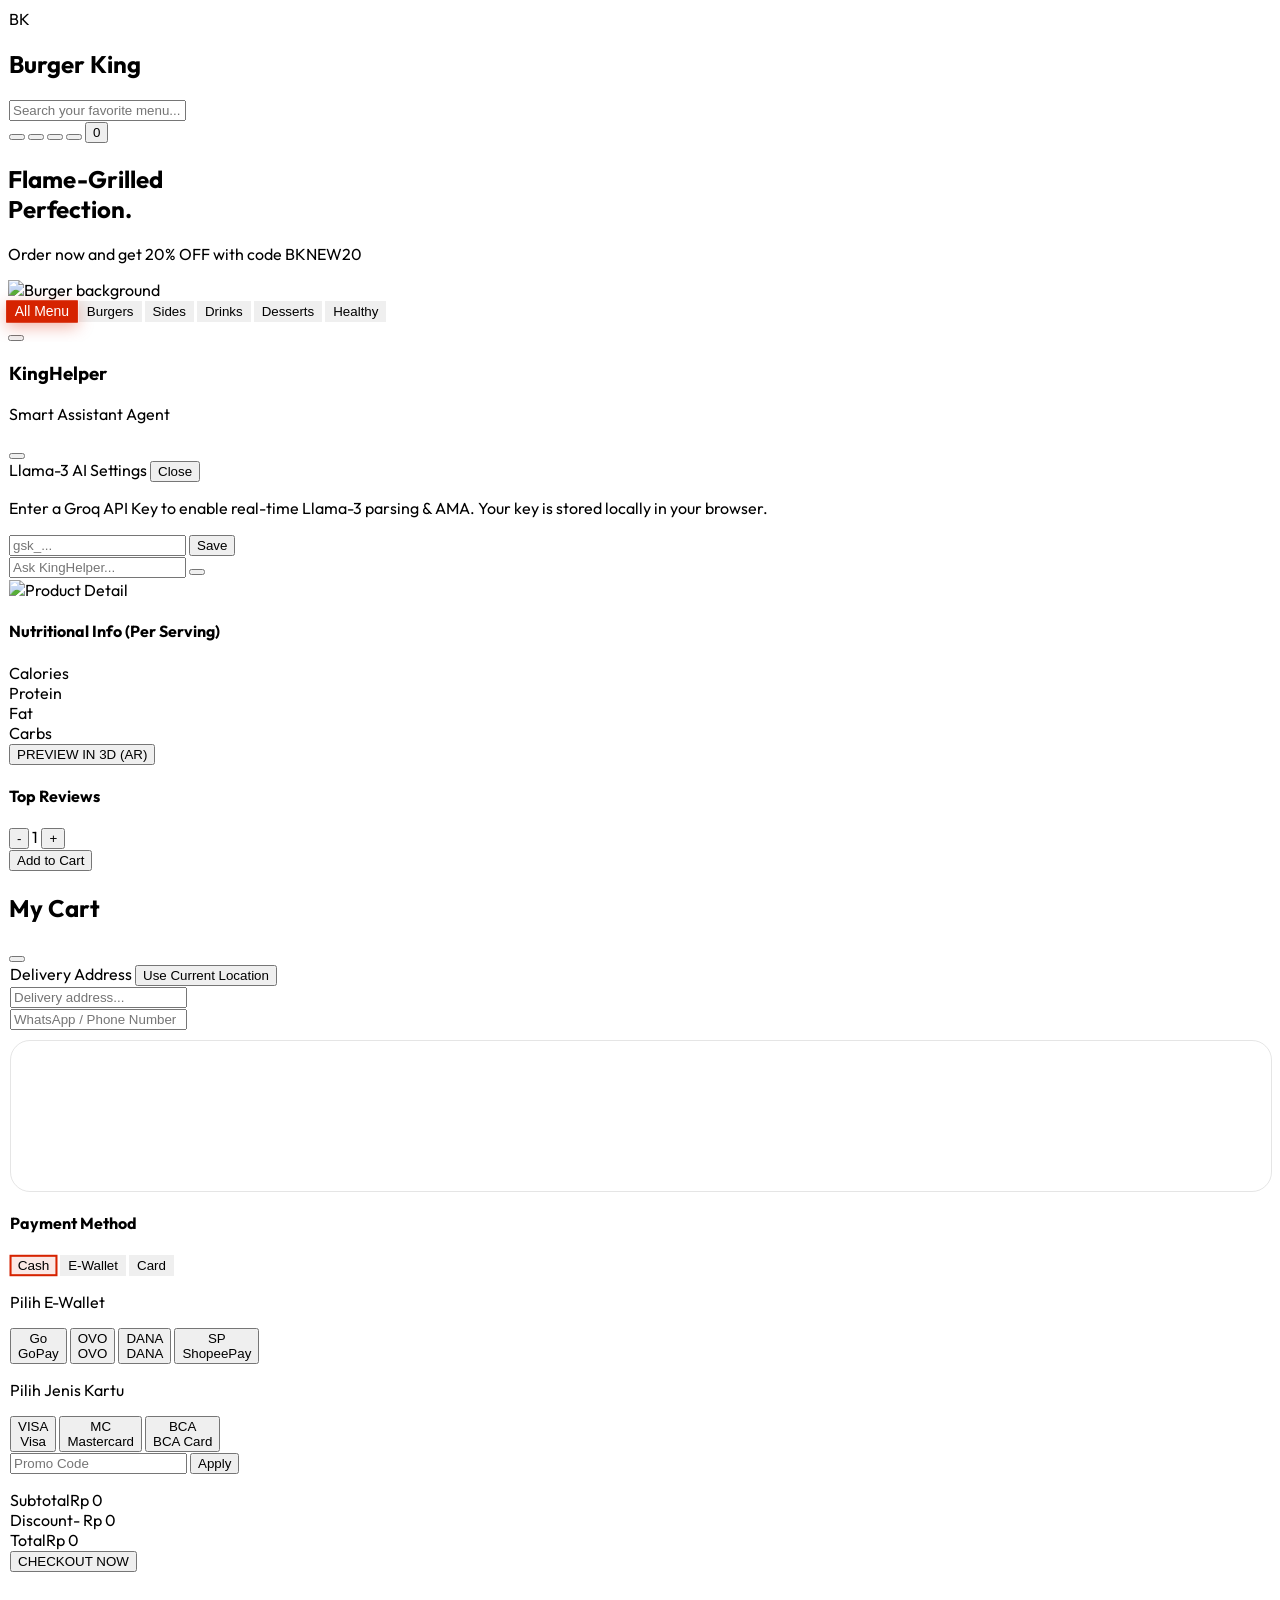
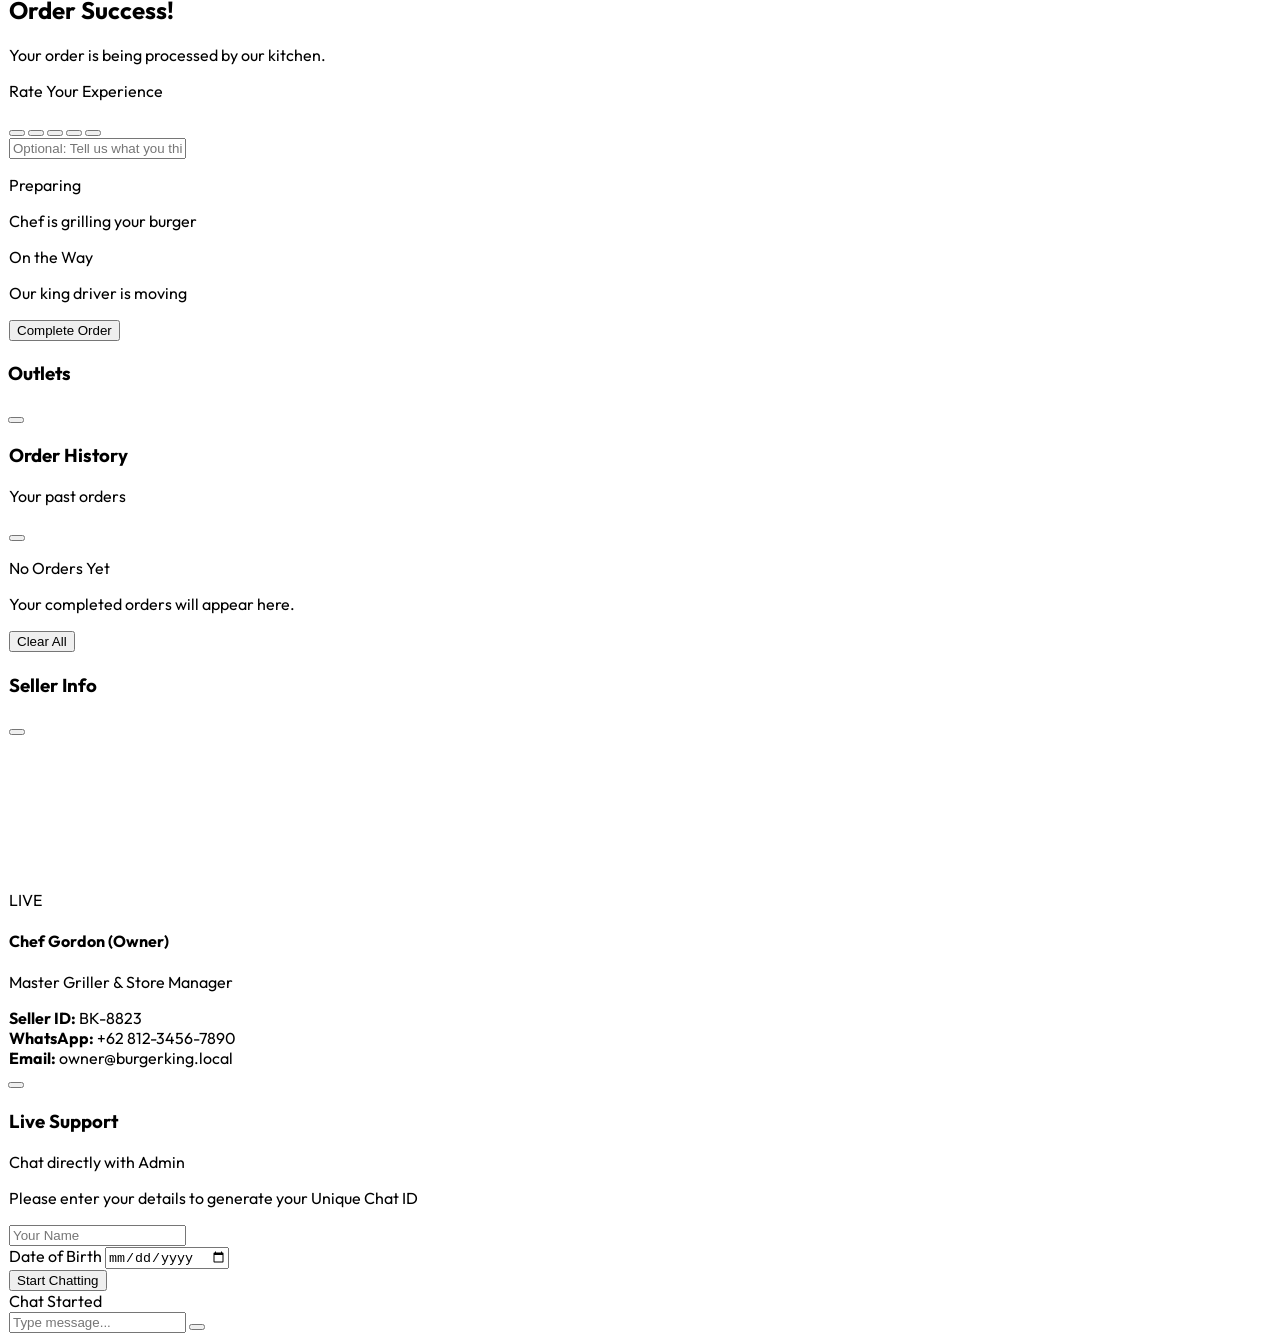
==== commit ca83b0d9: "Update application with Firebase integration and admin features" ====
--- a/index.html
+++ b/index.html
@@ -72,6 +72,10 @@
                 title="Admin Dashboard">
                 <i data-lucide="shield-check" class="w-6 h-6"></i>
             </a>
+            <button onclick="openSellerInfo()" class="p-2 rounded-full hover:bg-bk-red hover:text-white transition-all outline-none"
+                title="Seller Info / Short Video">
+                <i data-lucide="video" class="w-6 h-6"></i>
+            </button>
             <button onclick="toggleDarkMode()"
                 class="p-2 rounded-full hover:bg-black/5 dark:hover:bg-white/5 transition-all outline-none"
                 title="Toggle Dark Mode">
@@ -148,15 +152,34 @@
         <!-- CHAT INTERFACE -->
         <div id="chatWindow"
             class="absolute bottom-20 right-0 w-80 md:w-96 h-[500px] glass rounded-3xl shadow-2xl hidden flex flex-col overflow-hidden animate-slide">
-            <div class="bg-bk-red p-4 text-white flex items-center gap-3">
-                <div class="w-10 h-10 bg-white rounded-full flex items-center justify-center text-bk-red shadow-inner">
-                    <i data-lucide="bot" class="w-6 h-6"></i>
-                </div>
-                <div>
-                    <h3 class="font-bold">KingHelper</h3>
-                    <p class="text-[10px] text-white/70 uppercase tracking-widest">Smart Assistant Agent</p>
-                </div>
-            </div>
+            <div class="bg-bk-red p-4 text-white flex items-center justify-between shadow-md">
+                <div class="flex items-center gap-3">
+                    <div class="w-10 h-10 bg-white rounded-full flex items-center justify-center text-bk-red shadow-inner">
+                        <i data-lucide="bot" class="w-6 h-6"></i>
+                    </div>
+                    <div>
+                        <h3 class="font-bold">KingHelper</h3>
+                        <p class="text-[10px] text-white/70 uppercase tracking-widest">Smart Assistant Agent</p>
+                    </div>
+                </div>
+                <button onclick="toggleAiSettings()" class="p-1 hover:bg-white/10 rounded-lg outline-none" title="AI Settings">
+                    <i data-lucide="settings" class="w-4 h-4"></i>
+                </button>
+            </div>
+
+            <!-- AI Settings Panel -->
+            <div id="aiSettingsPanel" class="hidden p-4 bg-white dark:bg-bk-charcoal border-b border-black/10 dark:border-white/10 animate-fade text-xs flex flex-col gap-2">
+                <div class="flex justify-between items-center">
+                    <span class="font-extrabold uppercase tracking-wider text-[10px] opacity-70">Llama-3 AI Settings</span>
+                    <button onclick="toggleAiSettings()" class="text-bk-red font-bold hover:underline">Close</button>
+                </div>
+                <p class="opacity-60 text-[9px]">Enter a Groq API Key to enable real-time Llama-3 parsing & AMA. Your key is stored locally in your browser.</p>
+                <div class="flex gap-2">
+                    <input type="password" id="groqApiKeyInput" placeholder="gsk_..." class="flex-1 bg-black/5 dark:bg-white/5 p-2 rounded-xl outline-none text-xs font-bold focus:ring-1 focus:ring-bk-red">
+                    <button onclick="saveGroqApiKey()" class="bg-bk-red text-white px-4 py-2 rounded-xl font-bold hover:bg-bk-flame transition-all">Save</button>
+                </div>
+            </div>
+
             <div id="chatHistory" class="flex-1 overflow-y-auto p-4 flex flex-col gap-3 no-scrollbar h-full">
                 <!-- Messages -->
             </div>
@@ -337,6 +360,64 @@
                             <span class="text-[10px] font-bold">Card</span>
                         </button>
                     </div>
+
+                    <!-- E-Wallet Sub-options -->
+                    <div id="ewallet-sub" class="hidden mt-3">
+                        <p class="text-[9px] font-bold opacity-50 mb-2 uppercase tracking-widest">Pilih E-Wallet</p>
+                        <div class="grid grid-cols-4 gap-2">
+                            <button onclick="selectSubPayment('GoPay')" id="sub-GoPay"
+                                class="sub-payment-card p-2 rounded-xl bg-white/70 dark:bg-white/5 flex flex-col items-center gap-1 outline-none border-2 border-transparent hover:border-green-500 transition-all">
+                                <div class="w-8 h-8 bg-green-500 rounded-full flex items-center justify-center text-white text-[8px] font-black">Go</div>
+                                <span class="text-[9px] font-bold">GoPay</span>
+                            </button>
+                            <button onclick="selectSubPayment('OVO')" id="sub-OVO"
+                                class="sub-payment-card p-2 rounded-xl bg-white/70 dark:bg-white/5 flex flex-col items-center gap-1 outline-none border-2 border-transparent hover:border-purple-500 transition-all">
+                                <div class="w-8 h-8 bg-purple-600 rounded-full flex items-center justify-center text-white text-[8px] font-black">OVO</div>
+                                <span class="text-[9px] font-bold">OVO</span>
+                            </button>
+                            <button onclick="selectSubPayment('DANA')" id="sub-DANA"
+                                class="sub-payment-card p-2 rounded-xl bg-white/70 dark:bg-white/5 flex flex-col items-center gap-1 outline-none border-2 border-transparent hover:border-blue-400 transition-all">
+                                <div class="w-8 h-8 bg-blue-400 rounded-full flex items-center justify-center text-white text-[8px] font-black">DANA</div>
+                                <span class="text-[9px] font-bold">DANA</span>
+                            </button>
+                            <button onclick="selectSubPayment('ShopeePay')" id="sub-ShopeePay"
+                                class="sub-payment-card p-2 rounded-xl bg-white/70 dark:bg-white/5 flex flex-col items-center gap-1 outline-none border-2 border-transparent hover:border-orange-500 transition-all">
+                                <div class="w-8 h-8 bg-orange-500 rounded-full flex items-center justify-center text-white text-[8px] font-black">SP</div>
+                                <span class="text-[9px] font-bold">ShopeePay</span>
+                            </button>
+                        </div>
+                    </div>
+
+                    <!-- Card Sub-options -->
+                    <div id="card-sub" class="hidden mt-3">
+                        <p class="text-[9px] font-bold opacity-50 mb-2 uppercase tracking-widest">Pilih Jenis Kartu</p>
+                        <div class="grid grid-cols-3 gap-2">
+                            <button onclick="selectSubPayment('Visa')" id="sub-Visa"
+                                class="sub-payment-card p-2 rounded-xl bg-white/70 dark:bg-white/5 flex flex-col items-center gap-1 outline-none border-2 border-transparent hover:border-blue-600 transition-all">
+                                <div class="w-8 h-8 bg-blue-600 rounded-lg flex items-center justify-center text-white text-[8px] font-black italic">VISA</div>
+                                <span class="text-[9px] font-bold">Visa</span>
+                            </button>
+                            <button onclick="selectSubPayment('Mastercard')" id="sub-Mastercard"
+                                class="sub-payment-card p-2 rounded-xl bg-white/70 dark:bg-white/5 flex flex-col items-center gap-1 outline-none border-2 border-transparent hover:border-red-500 transition-all">
+                                <div class="w-8 h-8 bg-gradient-to-r from-red-500 to-orange-400 rounded-full flex items-center justify-center text-white text-[7px] font-black">MC</div>
+                                <span class="text-[9px] font-bold">Mastercard</span>
+                            </button>
+                            <button onclick="selectSubPayment('BCA Card')" id="sub-BCACard"
+                                class="sub-payment-card p-2 rounded-xl bg-white/70 dark:bg-white/5 flex flex-col items-center gap-1 outline-none border-2 border-transparent hover:border-blue-700 transition-all">
+                                <div class="w-8 h-8 bg-blue-700 rounded-lg flex items-center justify-center text-white text-[8px] font-black">BCA</div>
+                                <span class="text-[9px] font-bold">BCA Card</span>
+                            </button>
+                        </div>
+                    </div>
+
+                    <!-- Selected Payment Confirmation Badge -->
+                    <div id="selectedPaymentBadge" class="hidden mt-3 flex items-center gap-2 p-2 bg-green-500/10 border border-green-500/30 rounded-xl">
+                        <i data-lucide="check-circle" class="w-4 h-4 text-green-500 shrink-0"></i>
+                        <span id="selectedPaymentText" class="text-xs font-bold text-green-600 dark:text-green-400"></span>
+                    </div>
+
+                    <!-- Dynamic Payment Details Form (E-Wallet number / Card details) -->
+                    <div id="paymentDetailsContainer" class="hidden mt-3"></div>
                 </div>
 
                 <!-- Promo Section -->
@@ -523,14 +604,101 @@
         </div>
     </div>
 
+    <!-- SELLER CONTACT / SHORT VIDEO MODAL -->
+    <div id="sellerModal" class="fixed inset-0 z-[110] hidden flex items-center justify-center p-4">
+        <div class="absolute inset-0 bg-black/70 backdrop-blur-md" onclick="closeModal('sellerModal')"></div>
+        <div class="relative glass w-full max-w-sm rounded-[40px] shadow-2xl flex flex-col overflow-hidden animate-fade">
+            <div class="bg-bk-red p-6 flex items-center justify-between">
+                <div class="flex items-center gap-2 text-white">
+                    <i data-lucide="video" class="w-5 h-5"></i>
+                    <h3 class="font-extrabold text-lg uppercase tracking-tight">Seller Info</h3>
+                </div>
+                <button onclick="closeModal('sellerModal')" class="p-2 rounded-full bg-white/10 hover:bg-white/20 text-white transition-all outline-none">
+                    <i data-lucide="x" class="w-5 h-5"></i>
+                </button>
+            </div>
+            <div class="p-6 flex flex-col gap-4 text-center items-center">
+                <!-- Short Video Placeholder -->
+                <div class="w-full h-48 bg-black rounded-2xl overflow-hidden relative shadow-inner">
+                    <iframe class="w-full h-full object-cover" src="https://www.youtube.com/embed/n3z6NntpMvw?autoplay=1&mute=1&loop=1&playlist=n3z6NntpMvw" title="Burger King Video" frameborder="0" allow="accelerometer; autoplay; clipboard-write; encrypted-media; gyroscope; picture-in-picture" allowfullscreen></iframe>
+                    <div class="absolute top-2 right-2 bg-red-600 text-white text-[10px] px-2 py-1 rounded-full font-bold animate-pulse">LIVE</div>
+                </div>
+                
+                <div>
+                    <h4 class="font-extrabold text-xl text-bk-dark dark:text-white">Chef Gordon (Owner)</h4>
+                    <p class="text-xs opacity-60">Master Griller & Store Manager</p>
+                </div>
+                
+                <!-- Contact ID Info -->
+                <div class="w-full bg-white/50 dark:bg-white/5 p-4 rounded-2xl flex flex-col gap-3 text-sm text-left shadow-sm">
+                    <div class="flex items-center gap-3"><i data-lucide="hash" class="w-4 h-4 text-bk-red"></i> <b>Seller ID:</b> <span class="opacity-80">BK-8823</span></div>
+                    <div class="flex items-center gap-3"><i data-lucide="phone" class="w-4 h-4 text-bk-red"></i> <b>WhatsApp:</b> <span class="opacity-80">+62 812-3456-7890</span></div>
+                    <div class="flex items-center gap-3"><i data-lucide="mail" class="w-4 h-4 text-bk-red"></i> <b>Email:</b> <span class="opacity-80">owner@burgerking.local</span></div>
+                </div>
+            </div>
+        </div>
+    </div>
+
+    <!-- LIVE CHAT WIDGET (Customer to Admin) -->
+    <div class="fixed bottom-6 left-6 z-[60]">
+        <button onclick="toggleLiveChat()" class="w-16 h-16 bg-bk-red hover:bg-red-700 text-white rounded-full flex items-center justify-center shadow-2xl transition-all active:scale-90 group relative outline-none">
+            <i data-lucide="headphones" class="w-8 h-8 group-hover:hidden"></i>
+            <i data-lucide="x" class="w-8 h-8 hidden group-hover:block"></i>
+            <span class="absolute -top-1 -right-1 flex h-4 w-4">
+                <span class="animate-ping absolute inline-flex h-full w-full rounded-full bg-red-400 opacity-75"></span>
+                <span class="relative inline-flex rounded-full h-4 w-4 bg-bk-red border-2 border-white"></span>
+            </span>
+        </button>
+
+        <div id="liveChatWindow" class="absolute bottom-20 left-0 w-80 md:w-96 h-[500px] glass rounded-3xl shadow-2xl hidden flex-col overflow-hidden animate-slide">
+            <div class="bg-bk-red p-4 text-white flex items-center gap-3">
+                <i data-lucide="headphones" class="w-6 h-6"></i>
+                <div>
+                    <h3 class="font-bold">Live Support</h3>
+                    <p class="text-[10px] text-white/70 uppercase tracking-widest">Chat directly with Admin</p>
+                </div>
+            </div>
+            
+            <!-- DoB Registration Form (Rubric: Unique ID based on DoB) -->
+            <div id="liveChatRegistration" class="p-6 flex flex-col gap-4 bg-white dark:bg-bk-charcoal h-full flex-1">
+                <p class="text-xs font-bold opacity-70 text-center mb-2">Please enter your details to generate your Unique Chat ID</p>
+                <input type="text" id="chatName" placeholder="Your Name" class="w-full bg-black/5 dark:bg-white/5 p-3 rounded-xl outline-none font-bold text-sm">
+                <div class="flex flex-col gap-1">
+                    <label class="text-[10px] font-bold opacity-50 uppercase tracking-widest">Date of Birth</label>
+                    <input type="date" id="chatDoB" class="w-full bg-black/5 dark:bg-white/5 p-3 rounded-xl outline-none text-sm font-bold">
+                </div>
+                <button onclick="startLiveChat()" class="w-full bg-bk-red text-white font-extrabold py-3 rounded-xl mt-4 active:scale-95 transition-all">Start Chatting</button>
+            </div>
+
+            <!-- Chat Interface -->
+            <div id="liveChatInterface" class="hidden flex-col flex-1 bg-white dark:bg-bk-charcoal overflow-hidden">
+                <div id="liveChatHistory" class="flex-1 overflow-y-auto p-4 flex flex-col gap-3 no-scrollbar">
+                    <div class="text-center text-[10px] font-bold opacity-40 my-2">Chat Started</div>
+                </div>
+                <div class="p-3 border-t border-black/10 dark:border-white/10 flex gap-2">
+                    <input type="text" id="liveChatInput" placeholder="Type message..." class="flex-1 bg-black/5 dark:bg-white/5 border-none rounded-full px-4 py-2 outline-none text-sm" onkeypress="if(event.key==='Enter') sendLiveChat()">
+                    <button onclick="sendLiveChat()" class="bg-bk-red text-white p-2.5 rounded-full hover:bg-red-700 transition-all outline-none">
+                        <i data-lucide="send" class="w-4 h-4"></i>
+                    </button>
+                </div>
+            </div>
+        </div>
+    </div>
+
     <!-- CUSTOM TOAST NOTIFICATION -->
     <div id="toastContainer"
         class="fixed top-6 left-1/2 -translate-x-1/2 z-[200] pointer-events-none flex flex-col gap-3 w-full max-w-xs md:max-w-sm px-4">
         <!-- Toasts go here -->
     </div>
 
+    <!-- Firebase CDN (v8 compat for simplicity without bundler) -->
+    <script src="https://www.gstatic.com/firebasejs/8.10.1/firebase-app.js"></script>
+    <script src="https://www.gstatic.com/firebasejs/8.10.1/firebase-database.js"></script>
+
     <!-- Core Script -->
-    <script src="script.js"></script>
+    <script src="firebase-config.js?v=3"></script>
+    <script src="data.js?v=3"></script>
+    <script src="script.js?v=8"></script>
 </body>
 
 </html>
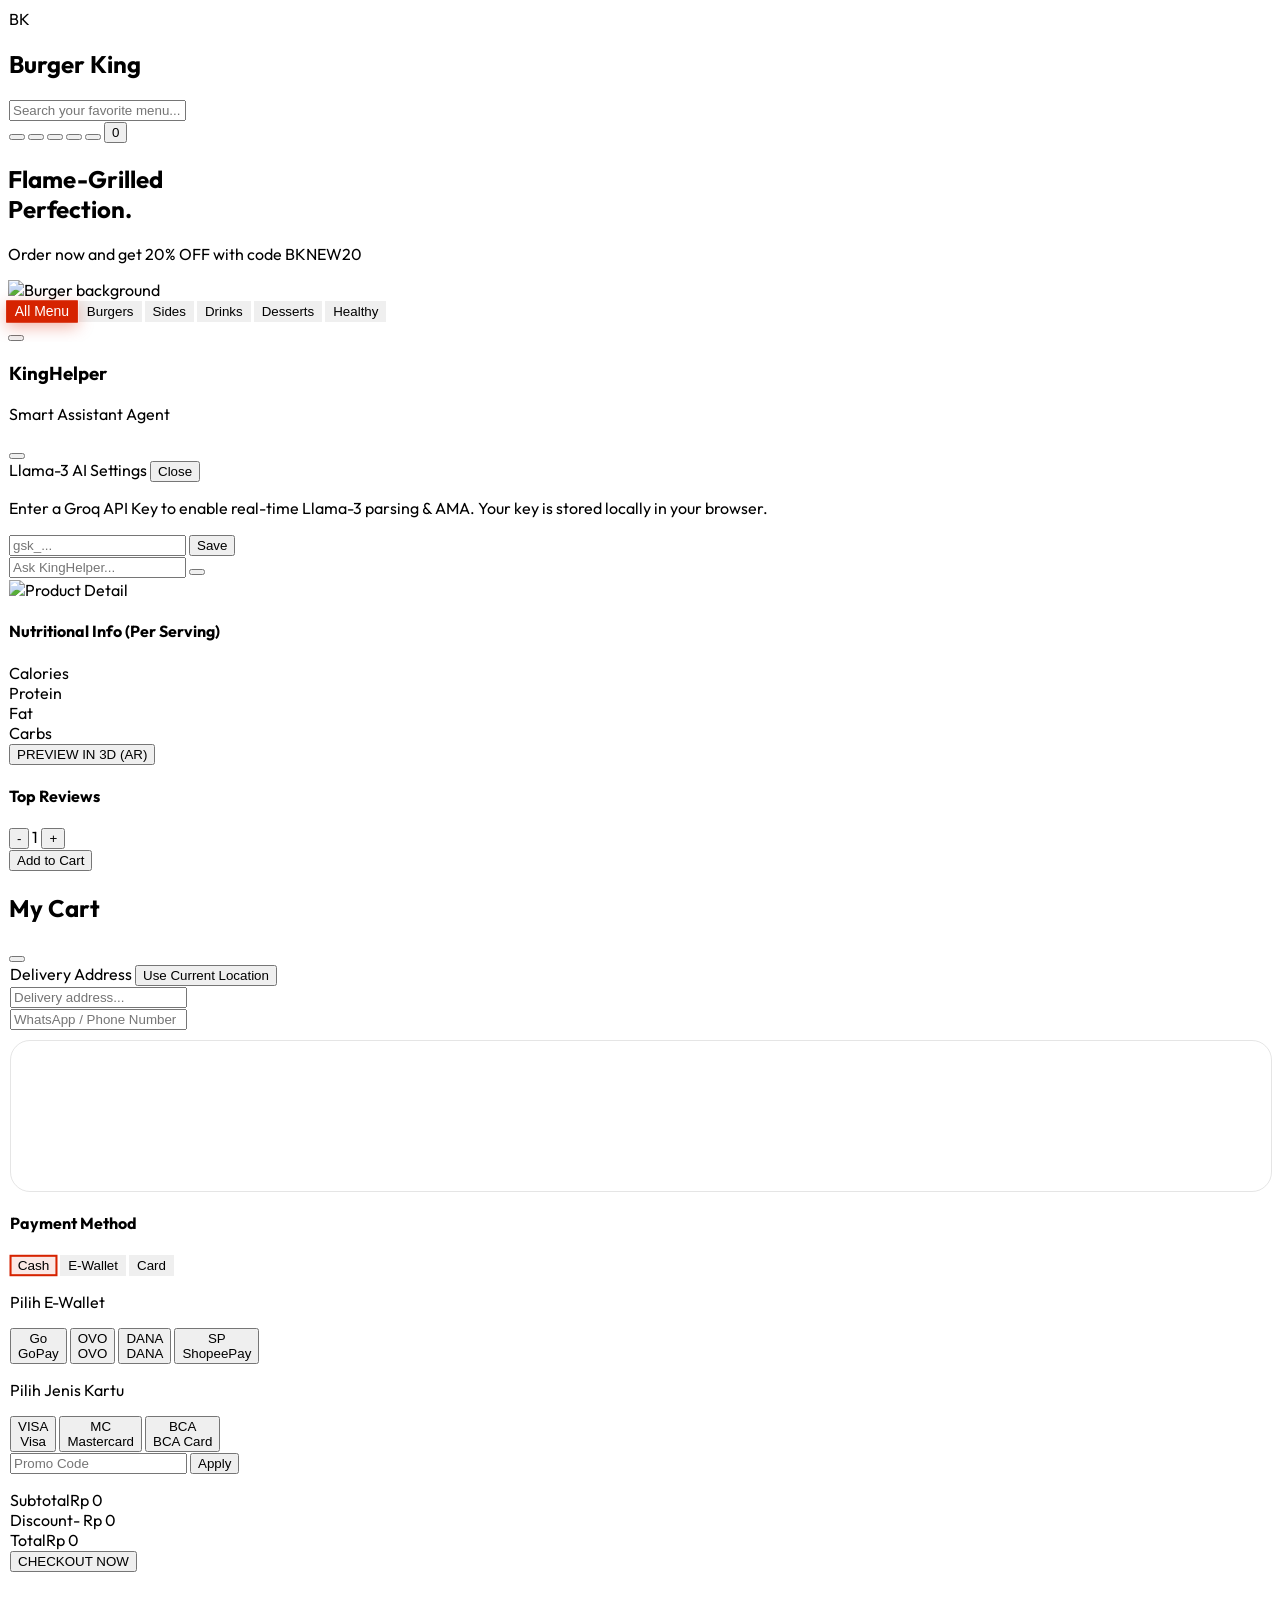
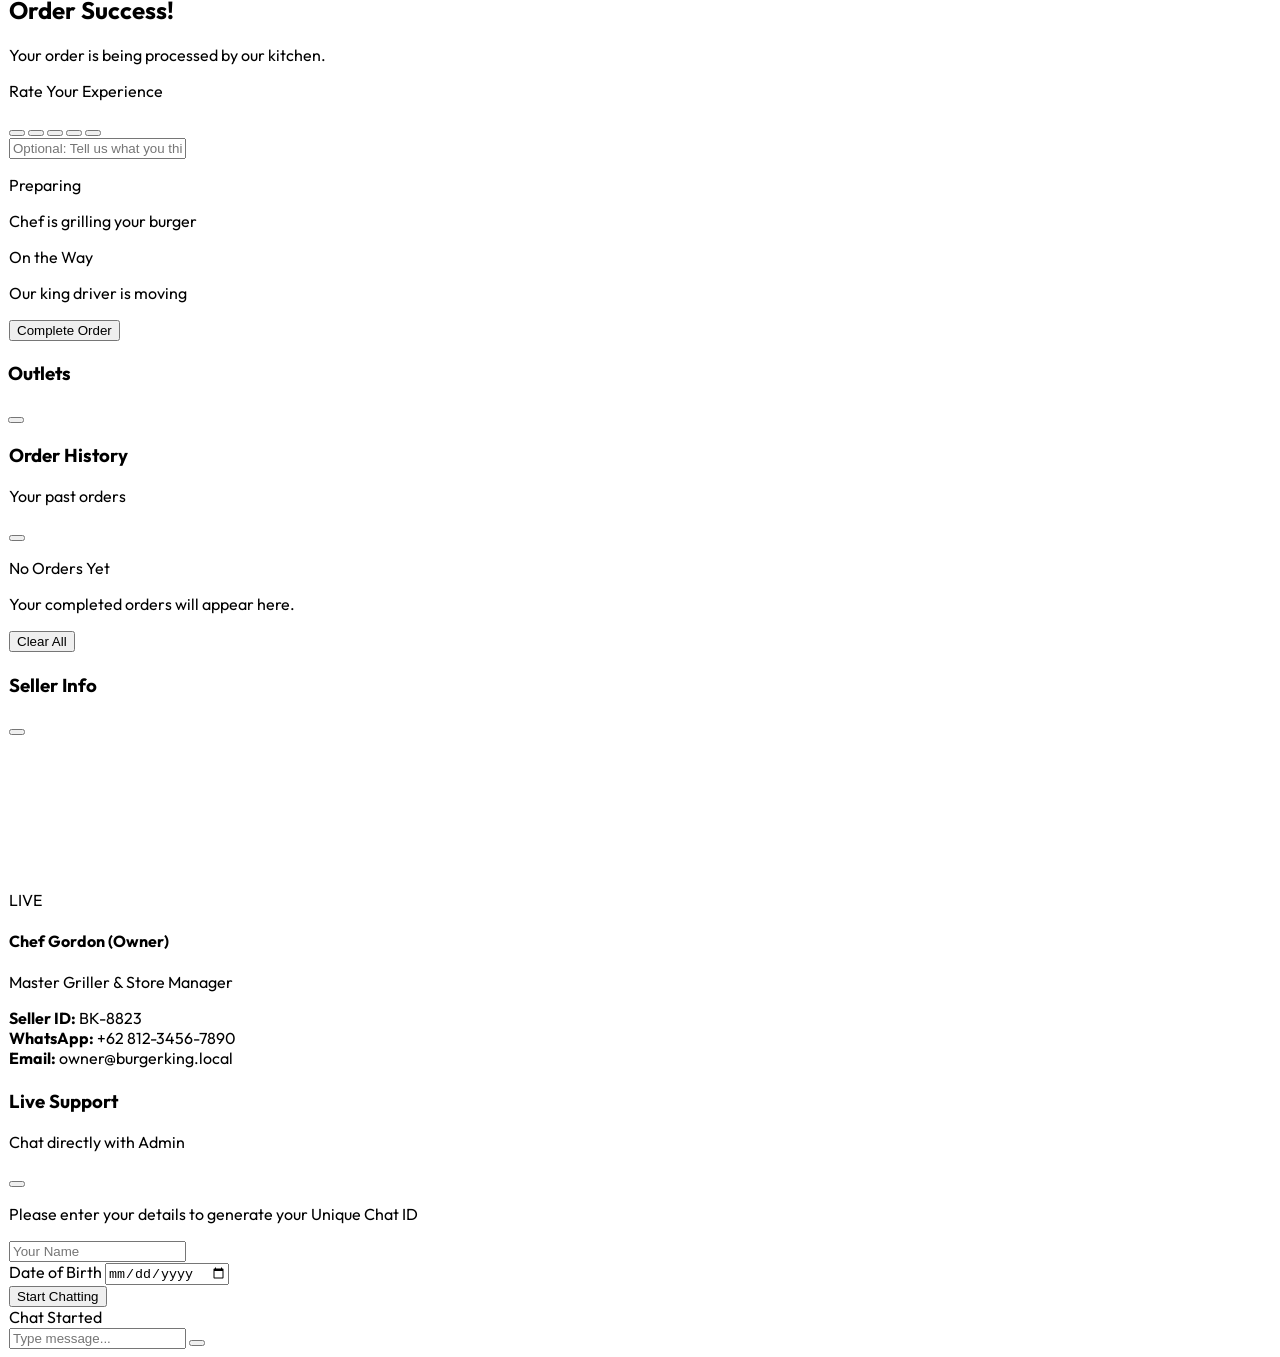
==== commit 81134c47: "feat: implement real-time inventory management, fix cart layout squeeze, and disable auto chat popup" ====
--- a/index.html
+++ b/index.html
@@ -81,6 +81,15 @@
                 title="Toggle Dark Mode">
                 <i data-lucide="moon" id="moonIcon" class="w-6 h-6"></i>
                 <i data-lucide="sun" id="sunIcon" class="w-6 h-6 hidden"></i>
+            </button>
+            <button onclick="toggleLiveChat()"
+                class="p-2 rounded-full hover:bg-black/5 dark:hover:bg-white/5 transition-all relative outline-none"
+                title="Live Chat Support">
+                <i data-lucide="headphones" class="w-6 h-6"></i>
+                <span class="absolute top-1.5 right-1.5 flex h-2 w-2">
+                    <span class="animate-ping absolute inline-flex h-full w-full rounded-full bg-red-400 opacity-75"></span>
+                    <span class="relative inline-flex rounded-full h-2 w-2 bg-bk-red"></span>
+                </span>
             </button>
             <button onclick="openHistory()"
                 class="p-2 rounded-full hover:bg-black/5 dark:hover:bg-white/5 transition-all relative outline-none"
@@ -285,7 +294,7 @@
                         <button onclick="adjustQty(1)"
                             class="w-10 h-10 rounded-full flex items-center justify-center hover:bg-bk-red hover:text-white transition-all outline-none">+</button>
                     </div>
-                    <button onclick="confirmAddToCart()"
+                    <button onclick="confirmAddToCart()" id="detailAddToCartBtn"
                         class="flex-1 bg-bk-red text-white py-4 rounded-full font-bold shadow-xl shadow-bk-red/20 hover:bg-bk-flame transition-all active:scale-95 outline-none">Add
                         to Cart</button>
                 </div>
@@ -311,7 +320,7 @@
                 <!-- Items list -->
             </div>
 
-            <div class="p-6 glass border-t border-black/10 dark:border-white/10 no-scrollbar overflow-y-auto">
+            <div class="p-6 glass border-t border-black/10 dark:border-white/10 no-scrollbar overflow-y-auto max-h-[60%] shrink-0">
                 <!-- Address Section -->
                 <div class="flex flex-col gap-2 mb-6">
                     <div class="flex justify-between items-center text-sm opacity-70">
@@ -639,45 +648,47 @@
         </div>
     </div>
 
-    <!-- LIVE CHAT WIDGET (Customer to Admin) -->
-    <div class="fixed bottom-6 left-6 z-[60]">
-        <button onclick="toggleLiveChat()" class="w-16 h-16 bg-bk-red hover:bg-red-700 text-white rounded-full flex items-center justify-center shadow-2xl transition-all active:scale-90 group relative outline-none">
-            <i data-lucide="headphones" class="w-8 h-8 group-hover:hidden"></i>
-            <i data-lucide="x" class="w-8 h-8 hidden group-hover:block"></i>
-            <span class="absolute -top-1 -right-1 flex h-4 w-4">
-                <span class="animate-ping absolute inline-flex h-full w-full rounded-full bg-red-400 opacity-75"></span>
-                <span class="relative inline-flex rounded-full h-4 w-4 bg-bk-red border-2 border-white"></span>
-            </span>
-        </button>
-
-        <div id="liveChatWindow" class="absolute bottom-20 left-0 w-80 md:w-96 h-[500px] glass rounded-3xl shadow-2xl hidden flex-col overflow-hidden animate-slide">
-            <div class="bg-bk-red p-4 text-white flex items-center gap-3">
-                <i data-lucide="headphones" class="w-6 h-6"></i>
-                <div>
-                    <h3 class="font-bold">Live Support</h3>
-                    <p class="text-[10px] text-white/70 uppercase tracking-widest">Chat directly with Admin</p>
-                </div>
+    <!-- LIVE CHAT WINDOW (Customer to Admin - Centered Modal) -->
+    <div id="liveChatWindow" class="fixed inset-0 z-[110] hidden flex items-center justify-center p-4">
+        <!-- Backdrop blur -->
+        <div class="absolute inset-0 bg-black/80 backdrop-blur-sm animate-fade" onclick="toggleLiveChat()"></div>
+        
+        <!-- Modal Content -->
+        <div class="relative glass w-full max-w-lg h-[550px] rounded-[40px] shadow-2xl flex flex-col overflow-hidden animate-fade z-10">
+            <div class="bg-bk-red p-6 text-white flex items-center justify-between">
+                <div class="flex items-center gap-3">
+                    <div class="w-10 h-10 bg-white/20 rounded-2xl flex items-center justify-center">
+                        <i data-lucide="headphones" class="w-5 h-5"></i>
+                    </div>
+                    <div>
+                        <h3 class="font-extrabold text-lg uppercase tracking-tight">Live Support</h3>
+                        <p class="text-[10px] text-white/70 uppercase tracking-widest text-left">Chat directly with Admin</p>
+                    </div>
+                </div>
+                <button onclick="toggleLiveChat()" class="p-2 rounded-full bg-white/10 hover:bg-white/20 text-white transition-all outline-none">
+                    <i data-lucide="x" class="w-5 h-5"></i>
+                </button>
             </div>
             
             <!-- DoB Registration Form (Rubric: Unique ID based on DoB) -->
-            <div id="liveChatRegistration" class="p-6 flex flex-col gap-4 bg-white dark:bg-bk-charcoal h-full flex-1">
+            <div id="liveChatRegistration" class="p-8 flex flex-col gap-4 bg-white dark:bg-bk-charcoal h-full flex-1 justify-center">
                 <p class="text-xs font-bold opacity-70 text-center mb-2">Please enter your details to generate your Unique Chat ID</p>
-                <input type="text" id="chatName" placeholder="Your Name" class="w-full bg-black/5 dark:bg-white/5 p-3 rounded-xl outline-none font-bold text-sm">
+                <input type="text" id="chatName" placeholder="Your Name" class="w-full bg-black/5 dark:bg-white/5 p-3.5 rounded-2xl outline-none font-bold text-sm">
                 <div class="flex flex-col gap-1">
                     <label class="text-[10px] font-bold opacity-50 uppercase tracking-widest">Date of Birth</label>
-                    <input type="date" id="chatDoB" class="w-full bg-black/5 dark:bg-white/5 p-3 rounded-xl outline-none text-sm font-bold">
-                </div>
-                <button onclick="startLiveChat()" class="w-full bg-bk-red text-white font-extrabold py-3 rounded-xl mt-4 active:scale-95 transition-all">Start Chatting</button>
+                    <input type="date" id="chatDoB" class="w-full bg-black/5 dark:bg-white/5 p-3.5 rounded-2xl outline-none text-sm font-bold">
+                </div>
+                <button onclick="startLiveChat()" class="w-full bg-bk-red text-white font-extrabold py-3.5 rounded-2xl mt-4 active:scale-95 transition-all">Start Chatting</button>
             </div>
 
             <!-- Chat Interface -->
-            <div id="liveChatInterface" class="hidden flex-col flex-1 bg-white dark:bg-bk-charcoal overflow-hidden">
-                <div id="liveChatHistory" class="flex-1 overflow-y-auto p-4 flex flex-col gap-3 no-scrollbar">
+            <div id="liveChatInterface" class="hidden flex-col flex-1 min-h-0 bg-white dark:bg-bk-charcoal overflow-hidden">
+                <div id="liveChatHistory" class="flex-1 min-h-0 overflow-y-auto p-6 flex flex-col gap-3 no-scrollbar">
                     <div class="text-center text-[10px] font-bold opacity-40 my-2">Chat Started</div>
                 </div>
-                <div class="p-3 border-t border-black/10 dark:border-white/10 flex gap-2">
-                    <input type="text" id="liveChatInput" placeholder="Type message..." class="flex-1 bg-black/5 dark:bg-white/5 border-none rounded-full px-4 py-2 outline-none text-sm" onkeypress="if(event.key==='Enter') sendLiveChat()">
-                    <button onclick="sendLiveChat()" class="bg-bk-red text-white p-2.5 rounded-full hover:bg-red-700 transition-all outline-none">
+                <div class="p-4 border-t border-black/10 dark:border-white/10 flex gap-2 bg-white dark:bg-bk-charcoal">
+                    <input type="text" id="liveChatInput" placeholder="Type message..." class="flex-1 bg-black/5 dark:bg-white/5 border-none rounded-full px-4 py-3 outline-none text-sm text-bk-dark dark:text-white" onkeypress="if(event.key==='Enter') sendLiveChat()">
+                    <button onclick="sendLiveChat()" class="bg-bk-red text-white p-3 rounded-full hover:bg-red-700 transition-all outline-none">
                         <i data-lucide="send" class="w-4 h-4"></i>
                     </button>
                 </div>
